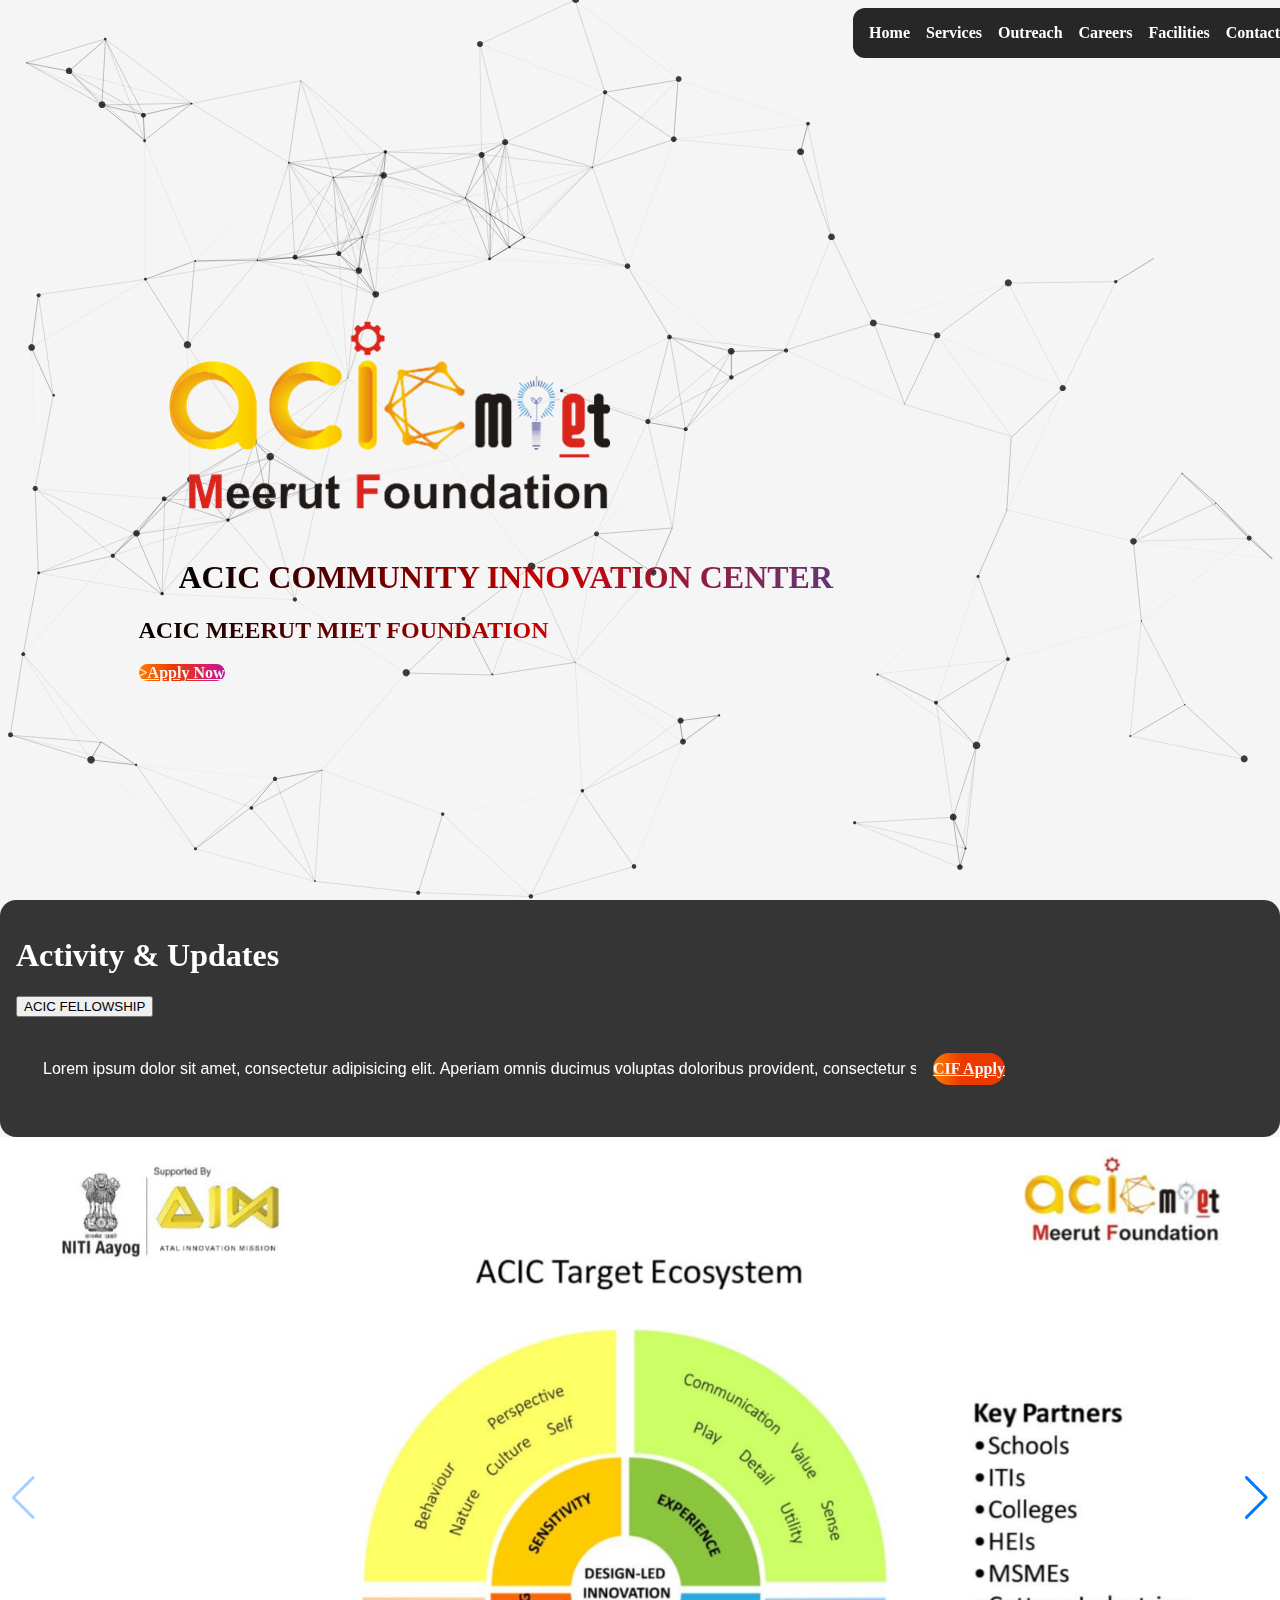
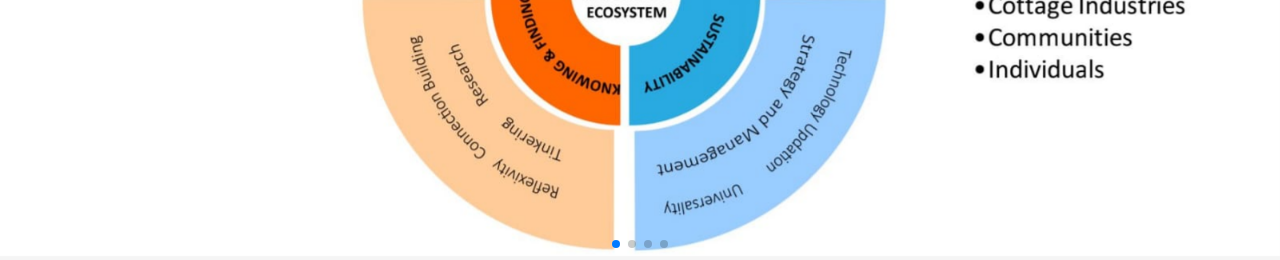
==== index.html @ ef9d314a "services wireframe" ====
<!DOCTYPE html>
<html lang="en">

<head>
    <meta charset="UTF-8" />
    <meta http-equiv="X-UA-Compatible" content="IE=edge" />
    <meta name="viewport" content="width=device-width, initial-scale=1.0" />
    <link href="https://cdn.jsdelivr.net/npm/bootstrap@5.1.3/dist/css/bootstrap.min.css" rel="stylesheet"
        integrity="sha384-1BmE4kWBq78iYhFldvKuhfTAU6auU8tT94WrHftjDbrCEXSU1oBoqyl2QvZ6jIW3" crossorigin="anonymous">

    <link href="https://unpkg.com/aos@2.3.1/dist/aos.css" rel="stylesheet" />
    <link rel="stylesheet" href="https://unpkg.com/swiper/swiper-bundle.min.css" />


    <link rel="stylesheet" href="./css/index.css" />
    <link rel="stylesheet" href="./css/main.css" />
    <link rel="stylesheet" href="./css/swiper.css">

    <script defer src="https://unpkg.com/aos@2.3.1/dist/aos.js"></script>
    <script>
        AOS.init({
            offset: 200,
            duration: 600,
            easing: "ease-in-sine",
            delay: 100,
        });
    </script>


    <script defer src="./scripts/particles.js"></script>
    <script defer src="./scripts/app.js"></script>
    <script defer src="./scripts/main.js"></script>
    <script defer src="./scripts/swiperConfig.js"></script>

    <title>Acic Meerut</title>
</head>

<body>
    <div id="particles-js"></div>
    <header class="primary-header flex">
        <div class="logo-wrapper">
            <!-- <img src="./assets/logo/acicMietPhone.png" id="img2" alt="logo" class="logo" /> -->
        </div>

        <button class="mobile-nav-toggle" aria-controls="primary-navigation" aria-expanded="false">
            <span class="sr-only">menu</span>
        </button>

        <nav>
            <ul id="primary-navigation" class="primary-navigation flex" data-visible="false">
                <li class="active">
                    <a href="./index.html"><span aria-hidden="true">Home</span></a>
                </li>
                <li class="active">
                    <a href="./pages/services/services.html"><span aria-hidden="true">Services</span></a>
                </li>
                <li class="active">
                    <a href="./pages/outreach/outreach.html"><span aria-hidden="true">Outreach</span></a>
                </li>
                <li class="active">
                    <a href="./pages/careers/careers.html"><span aria-hidden="true">Careers</span></a>
                </li>
                <li class="active">
                    <a href="./pages/facilities/facilities.html"><span aria-hidden="true">Facilities</span></a>
                </li>
                <li class="active">
                    <a href="./pages/contact/contact.html"><span aria-hidden="true">Contact</span></a>
                </li>
            </ul>
        </nav>
    </header>
    <section>
        <figure class="text-center">
            <img src="./assets/logo/acicMiet.png" class="img-fluid" id="img1" alt="not found" />
            <blockquote class="text" class="blockquote">
                <h1>ACIC COMMUNITY INNOVATION CENTER</h1>
            </blockquote>
            <figcaption class="text px-2">
                <h2>ACIC MEERUT MIET FOUNDATION</h2>
            </figcaption>
            <a href="https://forms.gle/Mym41KM1NjGUf4AL9" target="_blank" class="btn btn-primary btn-lg" tabindex="-1"
                role="button" aria-disabled="true" id="btnapply" data-bs-toggle="tooltip" data-bs-placement="bottom"
                title="Go to Idea Application Form">
                >Apply Now</a>
        </figure>
    </section>
    <div class="content-wrapper flex">
        <div class="content">
            <h1>Activity &amp; Updates</h1>
            <div class="Dropdown">

                <div class="fellowship">
                    <button class="btn btn-dark">ACIC FELLOWSHIP</button>
                    <ul>
                        <li><a href="#">About fllowship</a></li>
                        <li><a href="#">fellowship overview</a></li>
                        <li><a href="#">program structure</a></li>
                        <li><a href="#">Fellowship FAQs</a></li>
                        <li><a href="#">Resources</a></li>

                    </ul>
                </div>

            </div>
            <table>
                <tbody>
                    <tr class="flex">
                        <td class="Marquee-container">
                            <p class="Marquee">Lorem ipsum dolor sit amet, consectetur adipisicing elit. Aperiam omnis
                                ducimus voluptas
                                doloribus provident, consectetur sapiente sequi aspernatur</p>
                        </td>
                        <td><a href="https://docs.google.com/forms/d/e/1FAIpQLSdvvcF7kUAfMYfjhxm_5bk3Xf9_M42yCQuJgUJH8XNlTm-O1Q/"
                                class="btn btn-info btnupdate" role="button" target="_blank">CIF Apply</button>
                        </td>
                    </tr>

                </tbody>
            </table>
        </div>
    </div>

    <div class="swiper Carousel">
        <div class="swiper-wrapper">
            <div class="swiper-slide"><img src="./assets/carousel/slideimage1.jpeg" class="carousel-image" /> </div>
            <div class=" swiper-slide"><img src="./assets/carousel/slideimage2.jpeg" class="carousel-image" /> </div>
            <div class=" swiper-slide"><img src="./assets/carousel/slideimage3.jpeg" class="carousel-image" /> </div>
            <div class=" swiper-slide"><img src="./assets/carousel/slideimage4.jpeg" class="carousel-image" /> </div>

        </div>
        <div class=" swiper-button-next"></div>
        <div class="swiper-button-prev"></div>
        <div class="swiper-pagination"></div>
    </div>



    <script src="https://cdn.jsdelivr.net/npm/@popperjs/core@2.10.2/dist/umd/popper.min.js"
        integrity="sha384-7+zCNj/IqJ95wo16oMtfsKbZ9ccEh31eOz1HGyDuCQ6wgnyJNSYdrPa03rtR1zdB"
        crossorigin="anonymous"></script>
    <script src="https://cdn.jsdelivr.net/npm/bootstrap@5.1.3/dist/js/bootstrap.min.js"
        integrity="sha384-QJHtvGhmr9XOIpI6YVutG+2QOK9T+ZnN4kzFN1RtK3zEFEIsxhlmWl5/YESvpZ13"
        crossorigin="anonymous"></script>

    <script src="https://unpkg.com/swiper/swiper-bundle.min.js">
    </script>

</body>

</html>
---- css/index.css ----
/* #cf{
    background-color:none;
    min-height: 20vh;
    

   


} */
.text-center {
  padding-top: 5rem;
}
#img1 {
  max-width: 50%;
}
.text {
  background: linear-gradient(to right, #000000 0%, #c80000 40%, #0068e2 100%);
  -webkit-background-clip: text;
  -webkit-text-fill-color: transparent;
  animation: fadein ease 3s;
  animation-iteration-count: 1;
  animation-fill-mode: forwards;
}
#btnapply{
    border-radius: 2rem !important;
  background: linear-gradient(to right, #ff7d04 0%, #ec3900 40%, #c6119e 100%);
  font-weight: bolder;
  color: whitesmoke;

}

@media only screen and (max-width: 900px) {
  .logo {
    display: none;
  }
 
}

@media only screen and (max-width: 42em) {
    .text h1 ,h2{
        font-size: 1.5rem;
    }
    #img1{
        max-width: 95%;
    }
   
  }
---- css/main.css ----
/* body */
html {
    position: relative;
    height: 100%;
}
body {
    position: relative;
    height: 100%;
    padding: 0;
    margin: 0 !important;
    background-color: whitesmoke !important;
    /* overflow-x: hidden; */
}
/* ----------- */



/* utility class */
.flex {
    display: flex;
    flex-direction: row;
    align-items: center;
    justify-content: flex-start;
    gap: var(--gap, 1rem)
}
.sr-only {
    position: absolute;
    width: 1px;
    height: 1px;
    padding: 0;
    margin: -1px;
    overflow: hidden;
    clip: rect(0, 0, 0, 0);
    border: 0;
}
/* --------------- */




/* primary header */
.primary-header{
    position: fixed;
    width: 100%;
    align-items: center;
    justify-content: space-between;
    padding: 0.5rem 1rem 0 1rem;
    
    z-index: 9999;
}

.primary-navigation {
    list-style: none;
    padding: 1rem;
    margin: 0;
    border-radius: 0.75rem;
    background-color: #202020;
    backdrop-filter: blur(1rem);
}

.primary-navigation a {
    color: white;
    font-weight: 900;
}

.mobile-nav-toggle{
    display: none;
}
/* -------- */





/* logo */
.logo {
    width: 10rem;
    
}
/* ----- */




/* nav Link */
.primary-navigation a:hover {
    color: #E0FFFF;
}
.primary-navigation a:active {
    color: rgb(255, 236, 202);
}
/* --------- */




/* particle js */
#particles-js {
    height: 100vh;
    width: 100vw;
    position: absolute;
    top: 0;
    z-index: -9999;
}
/* ------------- */


/* content */
.content{
    background-color: #353535;
    color: white;
    font-weight: 500;
    width: 100%;
    padding: 1rem;
    margin: 0rem;
    border-radius: 1rem;
}
/* ------------ */


/* marquee */
.Marquee-container {
    display: flex;
    align-items: center;
    overflow: hidden;
    width: 70vw;
}

.Marquee {
    font-family: sans-serif;
    padding: 24px;
    color: #fff;
    white-space: nowrap;
    animation: marquee 30s infinite linear;
    
}

.btnupdate {
    border-radius: 2rem !important;
    border: 0;
    background: linear-gradient(to right, #ff7d04 0%, #ec3900 40%);
    font-weight: bolder;
    color: whitesmoke !important;
    font-weight: 600 !important;
    height: 2rem;
    display: flex;
    justify-content: center;
    align-items: center;
}
.table{
    border: 0 !important;
}
/* media query */

/* section */
section{
    display: flex;
    flex-direction: row;
    align-items: center;
    justify-content: center;
    height: 100vh;
}
/* ------- */

/* dropDown */

.fellowship
 {
    position: relative;
}

.fellowship ul
 {
    padding: 0;
    margin-top: 10px;
    position: absolute;
    display: flex;
    justify-content: space-around;
    flex-direction: column;
    align-items: center;
    width: 200px;
    height: 200px;
    background: white;
    left: 0px;
    list-style: none;
    border-radius: 5px;
    opacity: 0;
    pointer-events: none;
    transform: translateY(-10px);
    transition: all 0.4s ease;
    z-index: 999;
}

.fellowship li {
    width: 100%;
    height: 100%;
    display: flex;
    justify-content: center;
    align-items: center;
}

.fellowship li:hover {
    background-color: rgb(197, 173, 181);
}

.fellowship a {
    color: black;
    text-decoration: none;
}

.dropdown button {
    background: none;
    text-decoration: none;
    border: none;
    color: white;
    font-size: 18px;
    cursor: pointer;
}

.fellowship button:focus+ul {
    opacity: 1;
    pointer-events: all;
    transform: translateY(0px);
}
/* ------ */


@media(max-width: 42em) {
    

    .primary-navigation {
        position: fixed;
        inset: 0 0 0 30%;
        background: hsl(0 0% 0% / 0.75);
        flex-direction: column;
        z-index: 1000;
        /* padding: 10rem 2em; */
        padding: min(30vh, 10rem) 2em;
        transform: translateX(100%);
        transition: transform 350ms ease-out;
    }
    .primary-navigation[data-visible="true"]{
        transform: translateX(0%);
    }
    .mobile-nav-toggle {
        display: block;
        z-index: 9999;
        position: absolute;
        background-color: transparent;
        background-image: url("../assets/icon-hamburger.svg");
        background-repeat: no-repeat;
        width: 2rem;
        border: 0;
        aspect-ratio: 1;
        top: 2rem;
        right: 2rem;
    }

    .mobile-nav-toggle[aria-expanded="true"]{
        background-color: transparent;
        background-image: url("../assets/icon-close.svg");
    }
}

@supports(backdrop-filter: blur(1rem)){
    .primary-navigation{
        background: rgba(10, 10, 10, 0.88);        
        backdrop-filter: blur(1rem);
    }


    .primary-navigation a {
        text-decoration: none;
    }
}

@keyframes marquee {
    0% {
        transform: translateX(0)
    }

    100% {
        transform: translateX(-50%)
    }
}
/* ------------- */
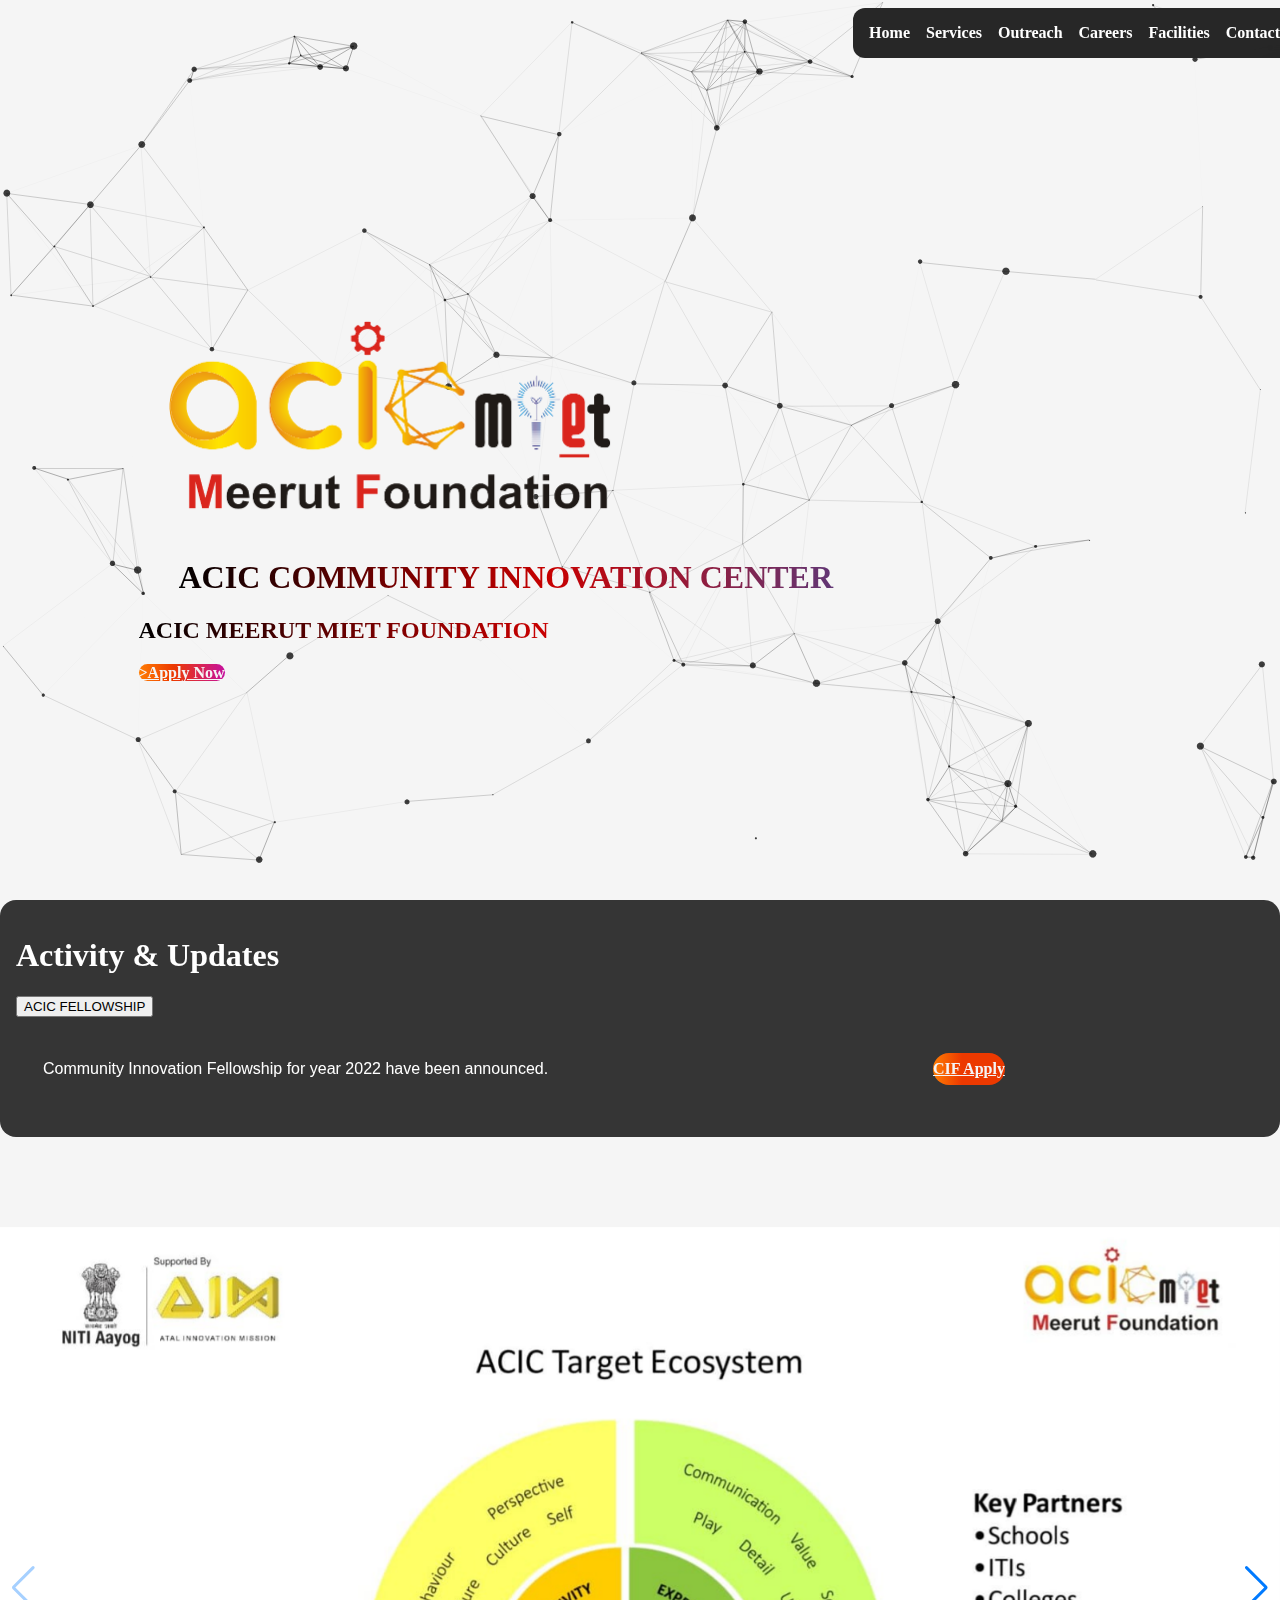
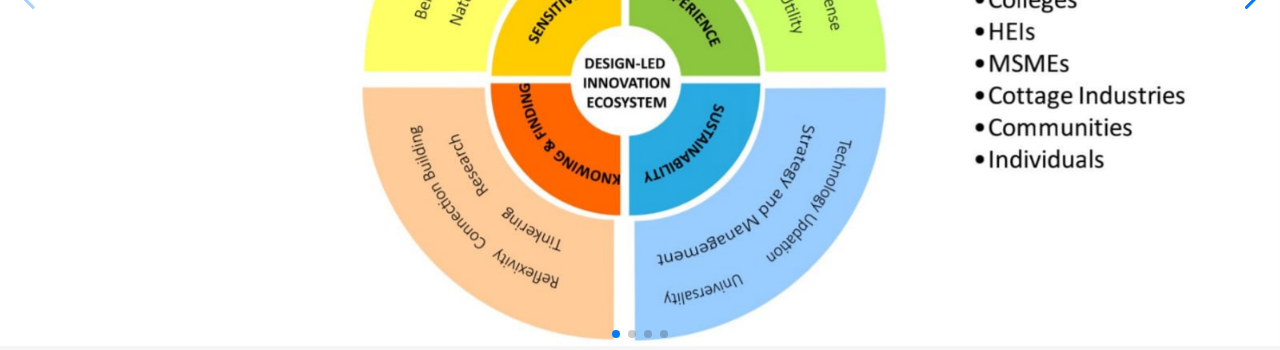
==== commit 54a45f79: "Merge branch 'main' of github.com:k-nautresurrect/acic_meerut" ====
--- a/index.html
+++ b/index.html
@@ -92,8 +92,10 @@
                 <div class="fellowship">
                     <button class="btn btn-dark">ACIC FELLOWSHIP</button>
                     <ul>
-                        <li><a href="#">About fllowship</a></li>
-                        <li><a href="#">fellowship overview</a></li>
+                  
+                        <!-- <li><a href=" https://drive.google.com/file/d/1Ocg5zVQqhjJVh8HPY-a4Dvbc-2cBjFIO/view?usp=drivesdk" target="_blank">About fllowship</a></li> -->
+                        <li onclick="feloclick()"><a href="#">about fellowship</a></li>
+                        <li><a href="https://drive.google.com/file/d/1-p5HeUGYqeVVlJnMD7lTJ_yfiWornPRw/view?usp=sharing"  target="_blank">fellowship overview</a></li>
                         <li><a href="#">program structure</a></li>
                         <li><a href="#">Fellowship FAQs</a></li>
                         <li><a href="#">Resources</a></li>
@@ -106,9 +108,7 @@
                 <tbody>
                     <tr class="flex">
                         <td class="Marquee-container">
-                            <p class="Marquee">Lorem ipsum dolor sit amet, consectetur adipisicing elit. Aperiam omnis
-                                ducimus voluptas
-                                doloribus provident, consectetur sapiente sequi aspernatur</p>
+                            <p class="Marquee">Community Innovation Fellowship for year 2022 have been announced.</p>
                         </td>
                         <td><a href="https://docs.google.com/forms/d/e/1FAIpQLSdvvcF7kUAfMYfjhxm_5bk3Xf9_M42yCQuJgUJH8XNlTm-O1Q/"
                                 class="btn btn-info btnupdate" role="button" target="_blank">CIF Apply</button>
@@ -119,6 +119,11 @@
             </table>
         </div>
     </div>
+    <br>
+    <br>
+    <br>
+    <br>
+    <br>
 
     <div class="swiper Carousel">
         <div class="swiper-wrapper">
@@ -144,6 +149,7 @@
 
     <script src="https://unpkg.com/swiper/swiper-bundle.min.js">
     </script>
+    <script src="./scripts/index.js"></script>
 
 </body>
 
--- a/css/main.css
+++ b/css/main.css
@@ -9,6 +9,7 @@
     padding: 0;
     margin: 0 !important;
     background-color: whitesmoke !important;
+    
     /* overflow-x: hidden; */
 }
 /* ----------- */
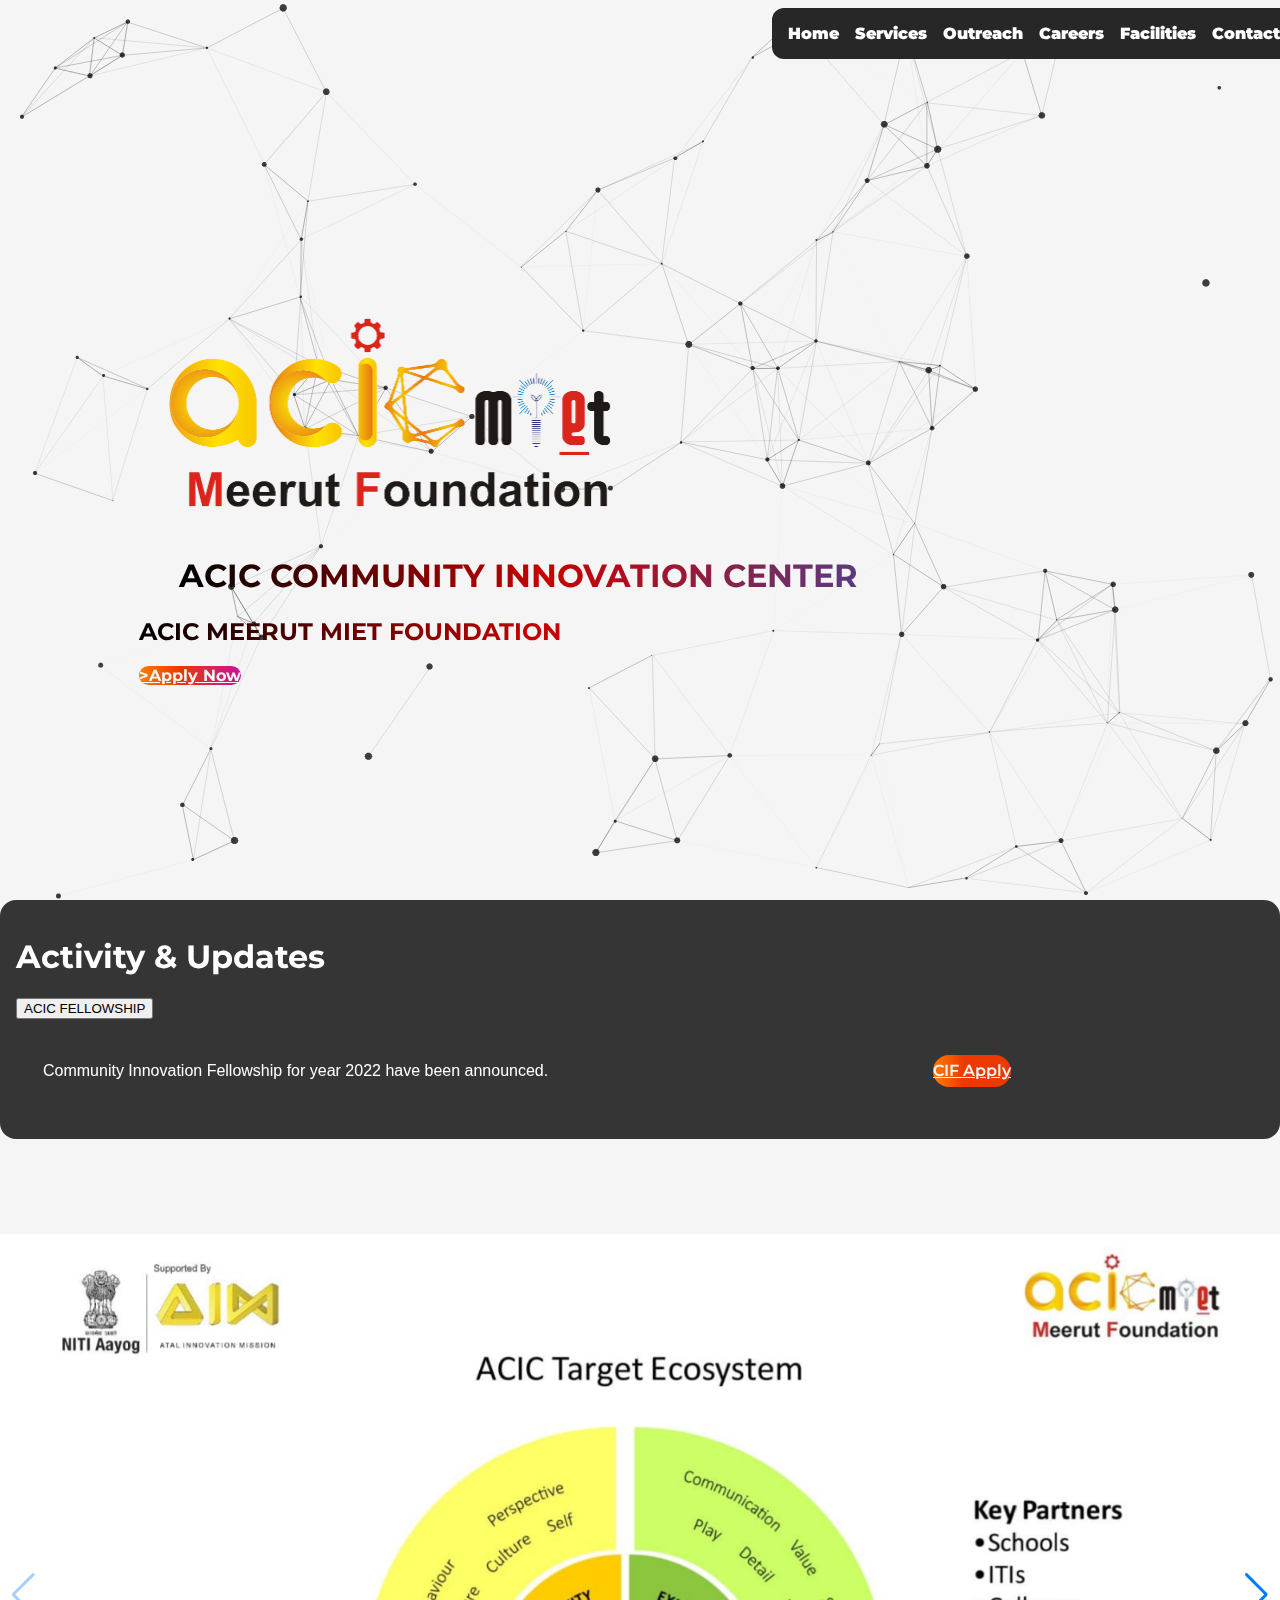
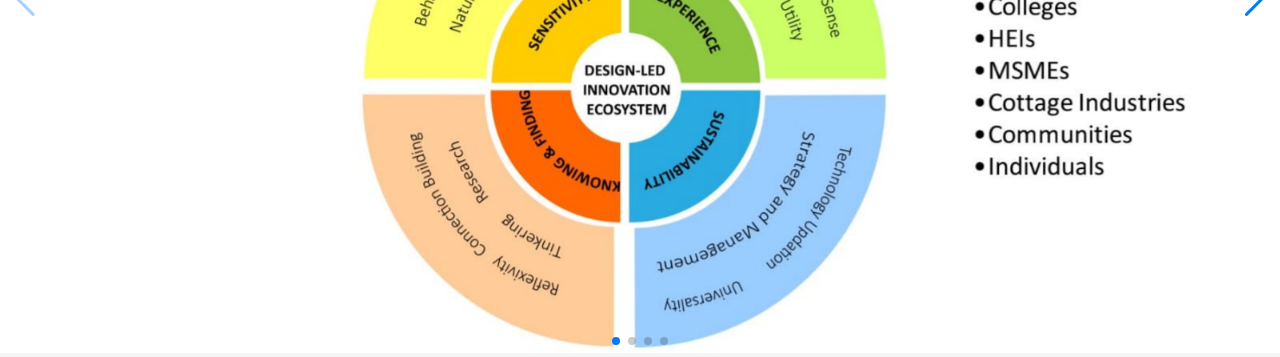
==== commit ee4e5630: "added facilities" ====
--- a/index.html
+++ b/index.html
@@ -11,6 +11,9 @@
     <link href="https://unpkg.com/aos@2.3.1/dist/aos.css" rel="stylesheet" />
     <link rel="stylesheet" href="https://unpkg.com/swiper/swiper-bundle.min.css" />
 
+    <link rel="preconnect" href="https://fonts.googleapis.com">
+    <link rel="preconnect" href="https://fonts.gstatic.com" crossorigin>
+    <link href="https://fonts.googleapis.com/css2?family=Montserrat&display=swap" rel="stylesheet">
 
     <link rel="stylesheet" href="./css/index.css" />
     <link rel="stylesheet" href="./css/main.css" />
@@ -92,10 +95,11 @@
                 <div class="fellowship">
                     <button class="btn btn-dark">ACIC FELLOWSHIP</button>
                     <ul>
-                  
+
                         <!-- <li><a href=" https://drive.google.com/file/d/1Ocg5zVQqhjJVh8HPY-a4Dvbc-2cBjFIO/view?usp=drivesdk" target="_blank">About fllowship</a></li> -->
                         <li onclick="feloclick()"><a href="#">about fellowship</a></li>
-                        <li><a href="https://drive.google.com/file/d/1-p5HeUGYqeVVlJnMD7lTJ_yfiWornPRw/view?usp=sharing"  target="_blank">fellowship overview</a></li>
+                        <li><a href="https://drive.google.com/file/d/1-p5HeUGYqeVVlJnMD7lTJ_yfiWornPRw/view?usp=sharing"
+                                target="_blank">fellowship overview</a></li>
                         <li><a href="#">program structure</a></li>
                         <li><a href="#">Fellowship FAQs</a></li>
                         <li><a href="#">Resources</a></li>
@@ -111,7 +115,7 @@
                             <p class="Marquee">Community Innovation Fellowship for year 2022 have been announced.</p>
                         </td>
                         <td><a href="https://docs.google.com/forms/d/e/1FAIpQLSdvvcF7kUAfMYfjhxm_5bk3Xf9_M42yCQuJgUJH8XNlTm-O1Q/"
-                                class="btn btn-info btnupdate" role="button" target="_blank">CIF Apply</button>
+                                class="btn btn-info btnupdate" role="button" target="_blank">CIF Apply</a>
                         </td>
                     </tr>
 
--- a/css/main.css
+++ b/css/main.css
@@ -9,7 +9,8 @@
     padding: 0;
     margin: 0 !important;
     background-color: whitesmoke !important;
-    
+    font-family: 'Montserrat',
+    sans-serif;
     /* overflow-x: hidden; */
 }
 /* ----------- */
@@ -132,7 +133,7 @@
     padding: 24px;
     color: #fff;
     white-space: nowrap;
-    animation: marquee 30s infinite linear;
+    animation: marquee 25s infinite linear;
     
 }
 
@@ -144,7 +145,7 @@
     color: whitesmoke !important;
     font-weight: 600 !important;
     height: 2rem;
-    display: flex;
+    display: flex !important;
     justify-content: center;
     align-items: center;
 }
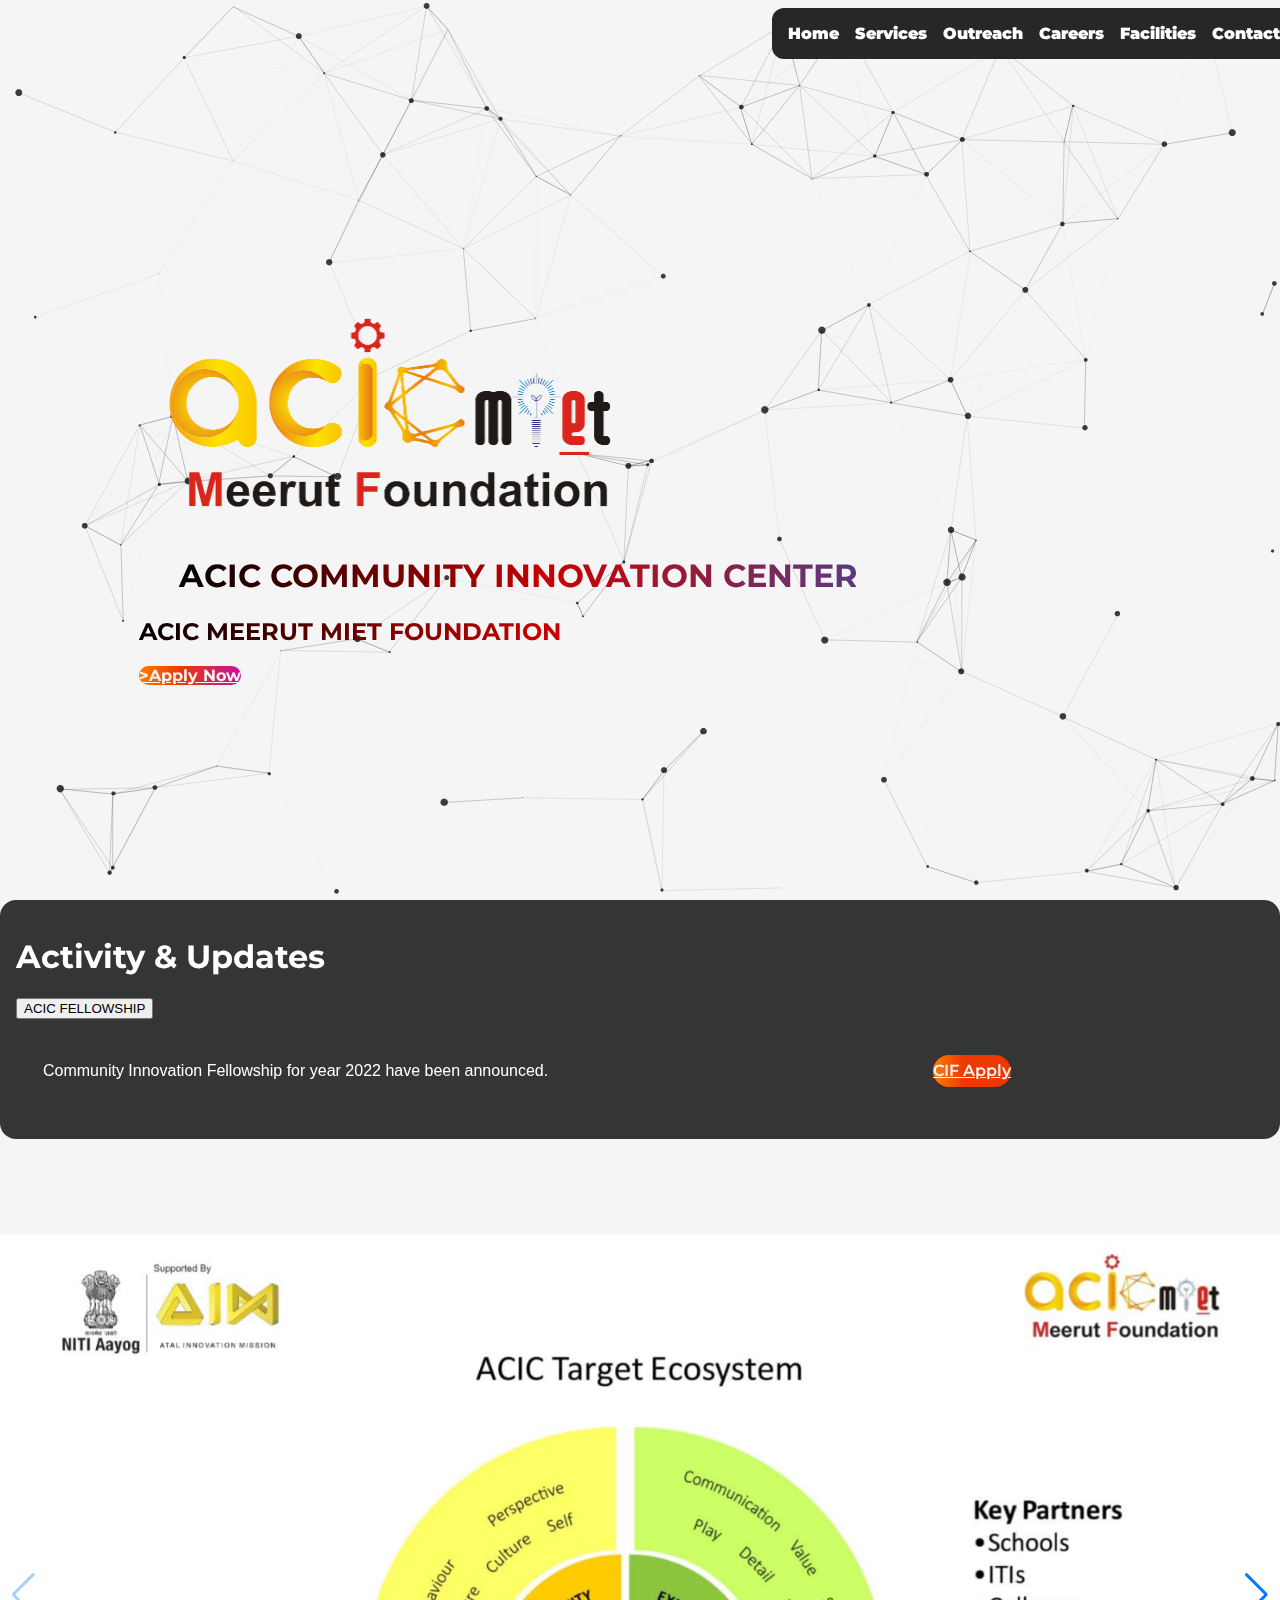
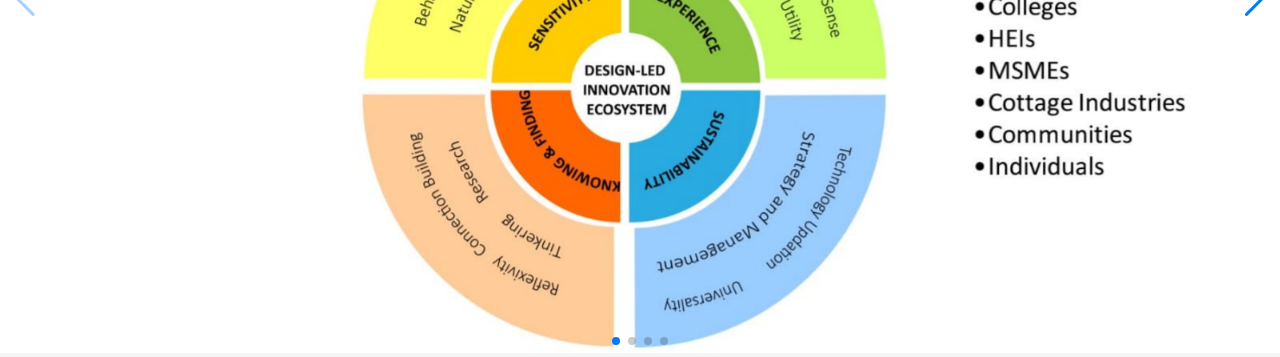
==== commit 4b95588f: "other updations" ====
--- a/index.html
+++ b/index.html
@@ -97,10 +97,10 @@
                     <ul>
 
                         <!-- <li><a href=" https://drive.google.com/file/d/1Ocg5zVQqhjJVh8HPY-a4Dvbc-2cBjFIO/view?usp=drivesdk" target="_blank">About fllowship</a></li> -->
-                        <li onclick="feloclick()"><a href="#">about fellowship</a></li>
+                        <li onclick="feloclick()"><a href="#">About Fellowship</a></li>
                         <li><a href="https://drive.google.com/file/d/1-p5HeUGYqeVVlJnMD7lTJ_yfiWornPRw/view?usp=sharing"
-                                target="_blank">fellowship overview</a></li>
-                        <li><a href="#">program structure</a></li>
+                                target="_blank">Fellowship Overview</a></li>
+                        <li><a href="#">Program Structure</a></li>
                         <li><a href="#">Fellowship FAQs</a></li>
                         <li><a href="#">Resources</a></li>
 
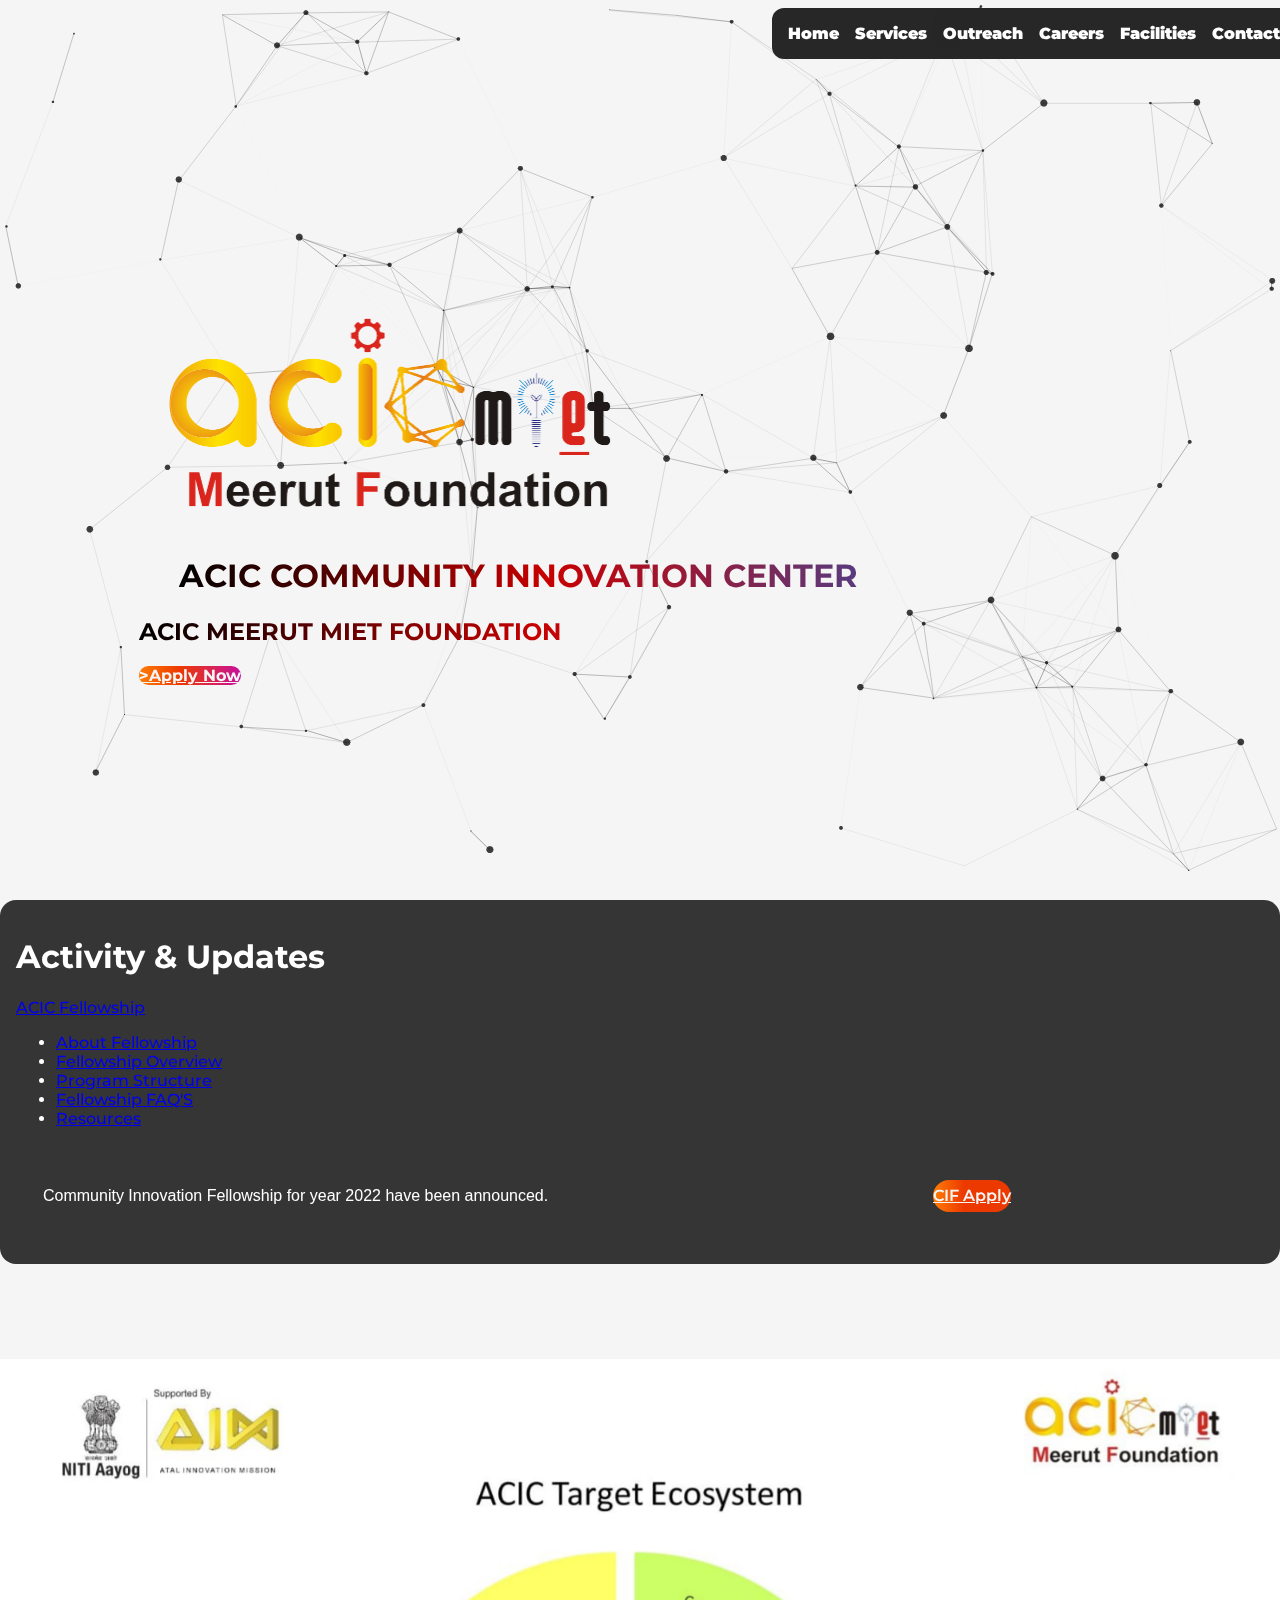
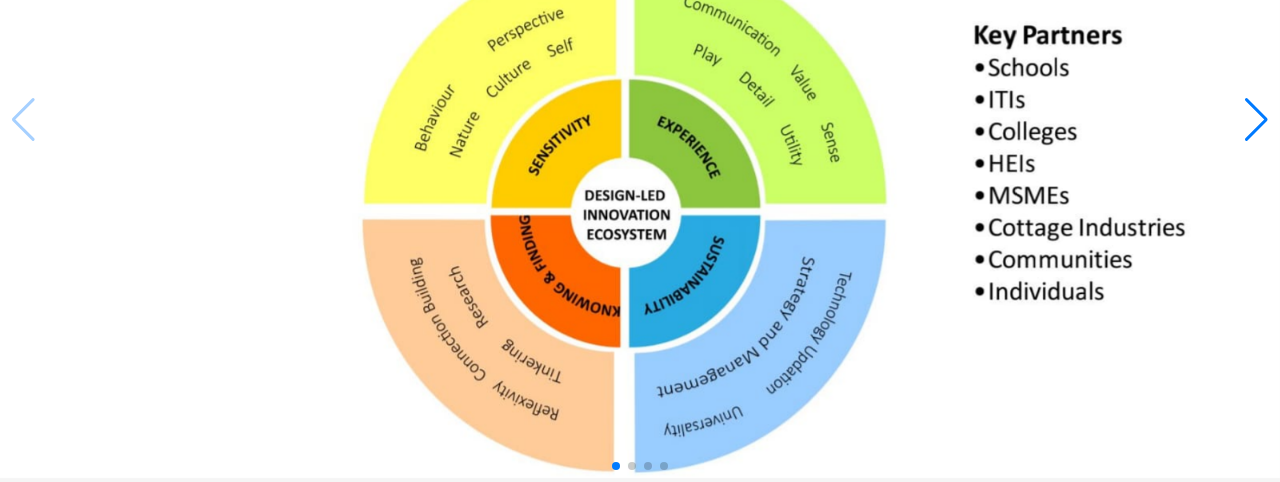
==== commit f16a1772: "updated drop down menu" ====
--- a/index.html
+++ b/index.html
@@ -1,34 +1,42 @@
 <!DOCTYPE html>
 <html lang="en">
-
-<head>
+  <head>
     <meta charset="UTF-8" />
     <meta http-equiv="X-UA-Compatible" content="IE=edge" />
     <meta name="viewport" content="width=device-width, initial-scale=1.0" />
-    <link href="https://cdn.jsdelivr.net/npm/bootstrap@5.1.3/dist/css/bootstrap.min.css" rel="stylesheet"
-        integrity="sha384-1BmE4kWBq78iYhFldvKuhfTAU6auU8tT94WrHftjDbrCEXSU1oBoqyl2QvZ6jIW3" crossorigin="anonymous">
+    <link
+      href="https://cdn.jsdelivr.net/npm/bootstrap@5.1.3/dist/css/bootstrap.min.css"
+      rel="stylesheet"
+      integrity="sha384-1BmE4kWBq78iYhFldvKuhfTAU6auU8tT94WrHftjDbrCEXSU1oBoqyl2QvZ6jIW3"
+      crossorigin="anonymous"
+    />
 
     <link href="https://unpkg.com/aos@2.3.1/dist/aos.css" rel="stylesheet" />
-    <link rel="stylesheet" href="https://unpkg.com/swiper/swiper-bundle.min.css" />
-
-    <link rel="preconnect" href="https://fonts.googleapis.com">
-    <link rel="preconnect" href="https://fonts.gstatic.com" crossorigin>
-    <link href="https://fonts.googleapis.com/css2?family=Montserrat&display=swap" rel="stylesheet">
+    <link
+      rel="stylesheet"
+      href="https://unpkg.com/swiper/swiper-bundle.min.css"
+    />
+
+    <link rel="preconnect" href="https://fonts.googleapis.com" />
+    <link rel="preconnect" href="https://fonts.gstatic.com" crossorigin />
+    <link
+      href="https://fonts.googleapis.com/css2?family=Montserrat&display=swap"
+      rel="stylesheet"
+    />
 
     <link rel="stylesheet" href="./css/index.css" />
     <link rel="stylesheet" href="./css/main.css" />
-    <link rel="stylesheet" href="./css/swiper.css">
+    <link rel="stylesheet" href="./css/swiper.css" />
 
     <script defer src="https://unpkg.com/aos@2.3.1/dist/aos.js"></script>
     <script>
-        AOS.init({
-            offset: 200,
-            duration: 600,
-            easing: "ease-in-sine",
-            delay: 100,
-        });
+      AOS.init({
+        offset: 200,
+        duration: 600,
+        easing: "ease-in-sine",
+        delay: 100,
+      });
     </script>
-
 
     <script defer src="./scripts/particles.js"></script>
     <script defer src="./scripts/app.js"></script>
@@ -36,125 +44,252 @@
     <script defer src="./scripts/swiperConfig.js"></script>
 
     <title>Acic Meerut</title>
-</head>
-
-<body>
+  </head>
+
+  <body>
     <div id="particles-js"></div>
     <header class="primary-header flex">
-        <div class="logo-wrapper">
-            <!-- <img src="./assets/logo/acicMietPhone.png" id="img2" alt="logo" class="logo" /> -->
-        </div>
-
-        <button class="mobile-nav-toggle" aria-controls="primary-navigation" aria-expanded="false">
-            <span class="sr-only">menu</span>
-        </button>
-
-        <nav>
-            <ul id="primary-navigation" class="primary-navigation flex" data-visible="false">
-                <li class="active">
-                    <a href="./index.html"><span aria-hidden="true">Home</span></a>
-                </li>
-                <li class="active">
-                    <a href="./pages/services/services.html"><span aria-hidden="true">Services</span></a>
-                </li>
-                <li class="active">
-                    <a href="./pages/outreach/outreach.html"><span aria-hidden="true">Outreach</span></a>
-                </li>
-                <li class="active">
-                    <a href="./pages/careers/careers.html"><span aria-hidden="true">Careers</span></a>
-                </li>
-                <li class="active">
-                    <a href="./pages/facilities/facilities.html"><span aria-hidden="true">Facilities</span></a>
-                </li>
-                <li class="active">
-                    <a href="./pages/contact/contact.html"><span aria-hidden="true">Contact</span></a>
-                </li>
-            </ul>
-        </nav>
+      <div class="logo-wrapper">
+        <!-- <img src="./assets/logo/acicMietPhone.png" id="img2" alt="logo" class="logo" /> -->
+      </div>
+
+      <button
+        class="mobile-nav-toggle"
+        aria-controls="primary-navigation"
+        aria-expanded="false"
+      >
+        <span class="sr-only">menu</span>
+      </button>
+
+      <nav>
+        <ul
+          id="primary-navigation"
+          class="primary-navigation flex"
+          data-visible="false"
+        >
+          <li class="active">
+            <a href="./index.html"><span aria-hidden="true">Home</span></a>
+          </li>
+          <li class="active">
+            <a href="./pages/services/services.html"
+              ><span aria-hidden="true">Services</span></a
+            >
+          </li>
+          <li class="active">
+            <a href="./pages/outreach/outreach.html"
+              ><span aria-hidden="true">Outreach</span></a
+            >
+          </li>
+          <li class="active">
+            <a href="./pages/careers/careers.html"
+              ><span aria-hidden="true">Careers</span></a
+            >
+          </li>
+          <li class="active">
+            <a href="./pages/facilities/facilities.html"
+              ><span aria-hidden="true">Facilities</span></a
+            >
+          </li>
+          <li class="active">
+            <a href="./pages/contact/contact.html"
+              ><span aria-hidden="true">Contact</span></a
+            >
+          </li>
+        </ul>
+      </nav>
     </header>
     <section>
-        <figure class="text-center">
-            <img src="./assets/logo/acicMiet.png" class="img-fluid" id="img1" alt="not found" />
-            <blockquote class="text" class="blockquote">
-                <h1>ACIC COMMUNITY INNOVATION CENTER</h1>
-            </blockquote>
-            <figcaption class="text px-2">
-                <h2>ACIC MEERUT MIET FOUNDATION</h2>
-            </figcaption>
-            <a href="https://forms.gle/Mym41KM1NjGUf4AL9" target="_blank" class="btn btn-primary btn-lg" tabindex="-1"
-                role="button" aria-disabled="true" id="btnapply" data-bs-toggle="tooltip" data-bs-placement="bottom"
-                title="Go to Idea Application Form">
-                >Apply Now</a>
-        </figure>
+      <figure class="text-center">
+        <img
+          src="./assets/logo/acicMiet.png"
+          class="img-fluid"
+          id="img1"
+          alt="not found"
+        />
+        <blockquote class="text" class="blockquote">
+          <h1>ACIC COMMUNITY INNOVATION CENTER</h1>
+        </blockquote>
+        <figcaption class="text px-2">
+          <h2>ACIC MEERUT MIET FOUNDATION</h2>
+        </figcaption>
+        <a
+          href="https://forms.gle/Mym41KM1NjGUf4AL9"
+          target="_blank"
+          class="btn btn-primary btn-lg"
+          tabindex="-1"
+          role="button"
+          aria-disabled="true"
+          id="btnapply"
+          data-bs-toggle="tooltip"
+          data-bs-placement="bottom"
+          title="Go to Idea Application Form"
+        >
+          >Apply Now</a
+        >
+      </figure>
     </section>
     <div class="content-wrapper flex">
-        <div class="content">
-            <h1>Activity &amp; Updates</h1>
-            <div class="Dropdown">
-
-                <div class="fellowship">
-                    <button class="btn btn-dark">ACIC FELLOWSHIP</button>
-                    <ul>
-
-                        <!-- <li><a href=" https://drive.google.com/file/d/1Ocg5zVQqhjJVh8HPY-a4Dvbc-2cBjFIO/view?usp=drivesdk" target="_blank">About fllowship</a></li> -->
-                        <li onclick="feloclick()"><a href="#">About Fellowship</a></li>
-                        <li><a href="https://drive.google.com/file/d/1-p5HeUGYqeVVlJnMD7lTJ_yfiWornPRw/view?usp=sharing"
-                                target="_blank">Fellowship Overview</a></li>
-                        <li><a href="#">Program Structure</a></li>
-                        <li><a href="#">Fellowship FAQs</a></li>
-                        <li><a href="#">Resources</a></li>
-
-                    </ul>
-                </div>
-
-            </div>
-            <table>
-                <tbody>
-                    <tr class="flex">
-                        <td class="Marquee-container">
-                            <p class="Marquee">Community Innovation Fellowship for year 2022 have been announced.</p>
-                        </td>
-                        <td><a href="https://docs.google.com/forms/d/e/1FAIpQLSdvvcF7kUAfMYfjhxm_5bk3Xf9_M42yCQuJgUJH8XNlTm-O1Q/"
-                                class="btn btn-info btnupdate" role="button" target="_blank">CIF Apply</a>
-                        </td>
-                    </tr>
-
-                </tbody>
-            </table>
-        </div>
+      <div class="content">
+        <h1>Activity &amp; Updates</h1>
+        <!-- <div class="Dropdown">
+          <div class="fellowship">
+            <button class="btn btn-dark">ACIC FELLOWSHIP</button>
+            <ul>
+                <li>
+                    <a
+                      href="https://drive.google.com/file/d/1-p5HeUGYqeVVlJnMD7lTJ_yfiWornPRw/view?usp=sharing"
+                      target="_blank"
+                      >About Fellowship</a
+                    >
+                  </li>
+              
+
+
+              
+
+              <li >
+                <a
+                  href="https://drive.google.com/file/d/1-p5HeUGYqeVVlJnMD7lTJ_yfiWornPRw/view?usp=sharing"
+                  target="_blank"
+                  >Fellowship Overview</a
+                >
+              </li>
+              <li><a href="#">Program tructure</a></li>
+              <li><a href="#">Fellowship FAQs</a></li>
+              <li><a href="#">Resources</a></li>
+            </ul>
+          </div>
+        </div> -->
+
+        <div class="Dropdown">
+          <a
+            class="btn btn-secondary dropdown-toggle"
+            class="fellowship"
+            href="#"
+            role="button"
+            id="dropdownMenuLink"
+            data-bs-toggle="dropdown"
+            aria-expanded="false"
+          >
+            ACIC Fellowship
+          </a>
+
+          <ul class="dropdown-menu" aria-labelledby="dropdownMenuLink">
+            <li>
+              <a
+                class="dropdown-item"
+                href="https://drive.google.com/file/d/1Ocg5zVQqhjJVh8HPY-a4Dvbc-2cBjFIO/view"
+                target="_blank"
+                >About Fellowship</a
+              >
+            </li>
+            <li>
+              <a
+                class="dropdown-item"
+                href="https://drive.google.com/file/d/1-p5HeUGYqeVVlJnMD7lTJ_yfiWornPRw/view"
+                target="_blank"
+                >Fellowship Overview</a
+              >
+            </li>
+            <li>
+              <a
+                class="dropdown-item"
+                href="https://aim.gov.in/acic-fellowship-program-structure.php"
+                target="_blank"
+                >Program Structure</a
+              >
+            </li>
+            <li>
+              <a
+                class="dropdown-item"
+                href="https://aim.gov.in/acic-faq.php"
+                target="_blank"
+                >Fellowship FAQ'S</a
+              >
+            </li>
+            <li>
+              <a
+                class="dropdown-item"
+                href="https://drive.google.com/drive/folders/1LzCJz0XSAlZOC2f03lYyi5o0oT4emnpD"
+                target="_blank"
+                >Resources
+              </a>
+            </li>
+          </ul>
+        </div>
+        <table>
+          <tbody>
+            <tr class="flex">
+              <td class="Marquee-container">
+                <p class="Marquee">
+                  Community Innovation Fellowship for year 2022 have been
+                  announced.
+                </p>
+              </td>
+              <td>
+                <a
+                  href="https://docs.google.com/forms/d/e/1FAIpQLSdvvcF7kUAfMYfjhxm_5bk3Xf9_M42yCQuJgUJH8XNlTm-O1Q/"
+                  class="btn btn-info btnupdate"
+                  role="button"
+                  target="_blank"
+                  >CIF Apply</a
+                >
+              </td>
+            </tr>
+          </tbody>
+        </table>
+      </div>
     </div>
-    <br>
-    <br>
-    <br>
-    <br>
-    <br>
+    <br />
+    <br />
+    <br />
+    <br />
+    <br />
 
     <div class="swiper Carousel">
-        <div class="swiper-wrapper">
-            <div class="swiper-slide"><img src="./assets/carousel/slideimage1.jpeg" class="carousel-image" /> </div>
-            <div class=" swiper-slide"><img src="./assets/carousel/slideimage2.jpeg" class="carousel-image" /> </div>
-            <div class=" swiper-slide"><img src="./assets/carousel/slideimage3.jpeg" class="carousel-image" /> </div>
-            <div class=" swiper-slide"><img src="./assets/carousel/slideimage4.jpeg" class="carousel-image" /> </div>
-
-        </div>
-        <div class=" swiper-button-next"></div>
-        <div class="swiper-button-prev"></div>
-        <div class="swiper-pagination"></div>
+      <div class="swiper-wrapper">
+        <div class="swiper-slide">
+          <img
+            src="./assets/carousel/slideimage1.jpeg"
+            class="carousel-image"
+          />
+        </div>
+        <div class="swiper-slide">
+          <img
+            src="./assets/carousel/slideimage2.jpeg"
+            class="carousel-image"
+          />
+        </div>
+        <div class="swiper-slide">
+          <img
+            src="./assets/carousel/slideimage3.jpeg"
+            class="carousel-image"
+          />
+        </div>
+        <div class="swiper-slide">
+          <img
+            src="./assets/carousel/slideimage4.jpeg"
+            class="carousel-image"
+          />
+        </div>
+      </div>
+      <div class="swiper-button-next"></div>
+      <div class="swiper-button-prev"></div>
+      <div class="swiper-pagination"></div>
     </div>
 
-
-
-    <script src="https://cdn.jsdelivr.net/npm/@popperjs/core@2.10.2/dist/umd/popper.min.js"
-        integrity="sha384-7+zCNj/IqJ95wo16oMtfsKbZ9ccEh31eOz1HGyDuCQ6wgnyJNSYdrPa03rtR1zdB"
-        crossorigin="anonymous"></script>
-    <script src="https://cdn.jsdelivr.net/npm/bootstrap@5.1.3/dist/js/bootstrap.min.js"
-        integrity="sha384-QJHtvGhmr9XOIpI6YVutG+2QOK9T+ZnN4kzFN1RtK3zEFEIsxhlmWl5/YESvpZ13"
-        crossorigin="anonymous"></script>
-
-    <script src="https://unpkg.com/swiper/swiper-bundle.min.js">
-    </script>
+    <script
+      src="https://cdn.jsdelivr.net/npm/@popperjs/core@2.10.2/dist/umd/popper.min.js"
+      integrity="sha384-7+zCNj/IqJ95wo16oMtfsKbZ9ccEh31eOz1HGyDuCQ6wgnyJNSYdrPa03rtR1zdB"
+      crossorigin="anonymous"
+    ></script>
+    <script
+      src="https://cdn.jsdelivr.net/npm/bootstrap@5.1.3/dist/js/bootstrap.min.js"
+      integrity="sha384-QJHtvGhmr9XOIpI6YVutG+2QOK9T+ZnN4kzFN1RtK3zEFEIsxhlmWl5/YESvpZ13"
+      crossorigin="anonymous"
+    ></script>
+
+    <script src="https://unpkg.com/swiper/swiper-bundle.min.js"></script>
     <script src="./scripts/index.js"></script>
-
-</body>
-
-</html>+  </body>
+</html>
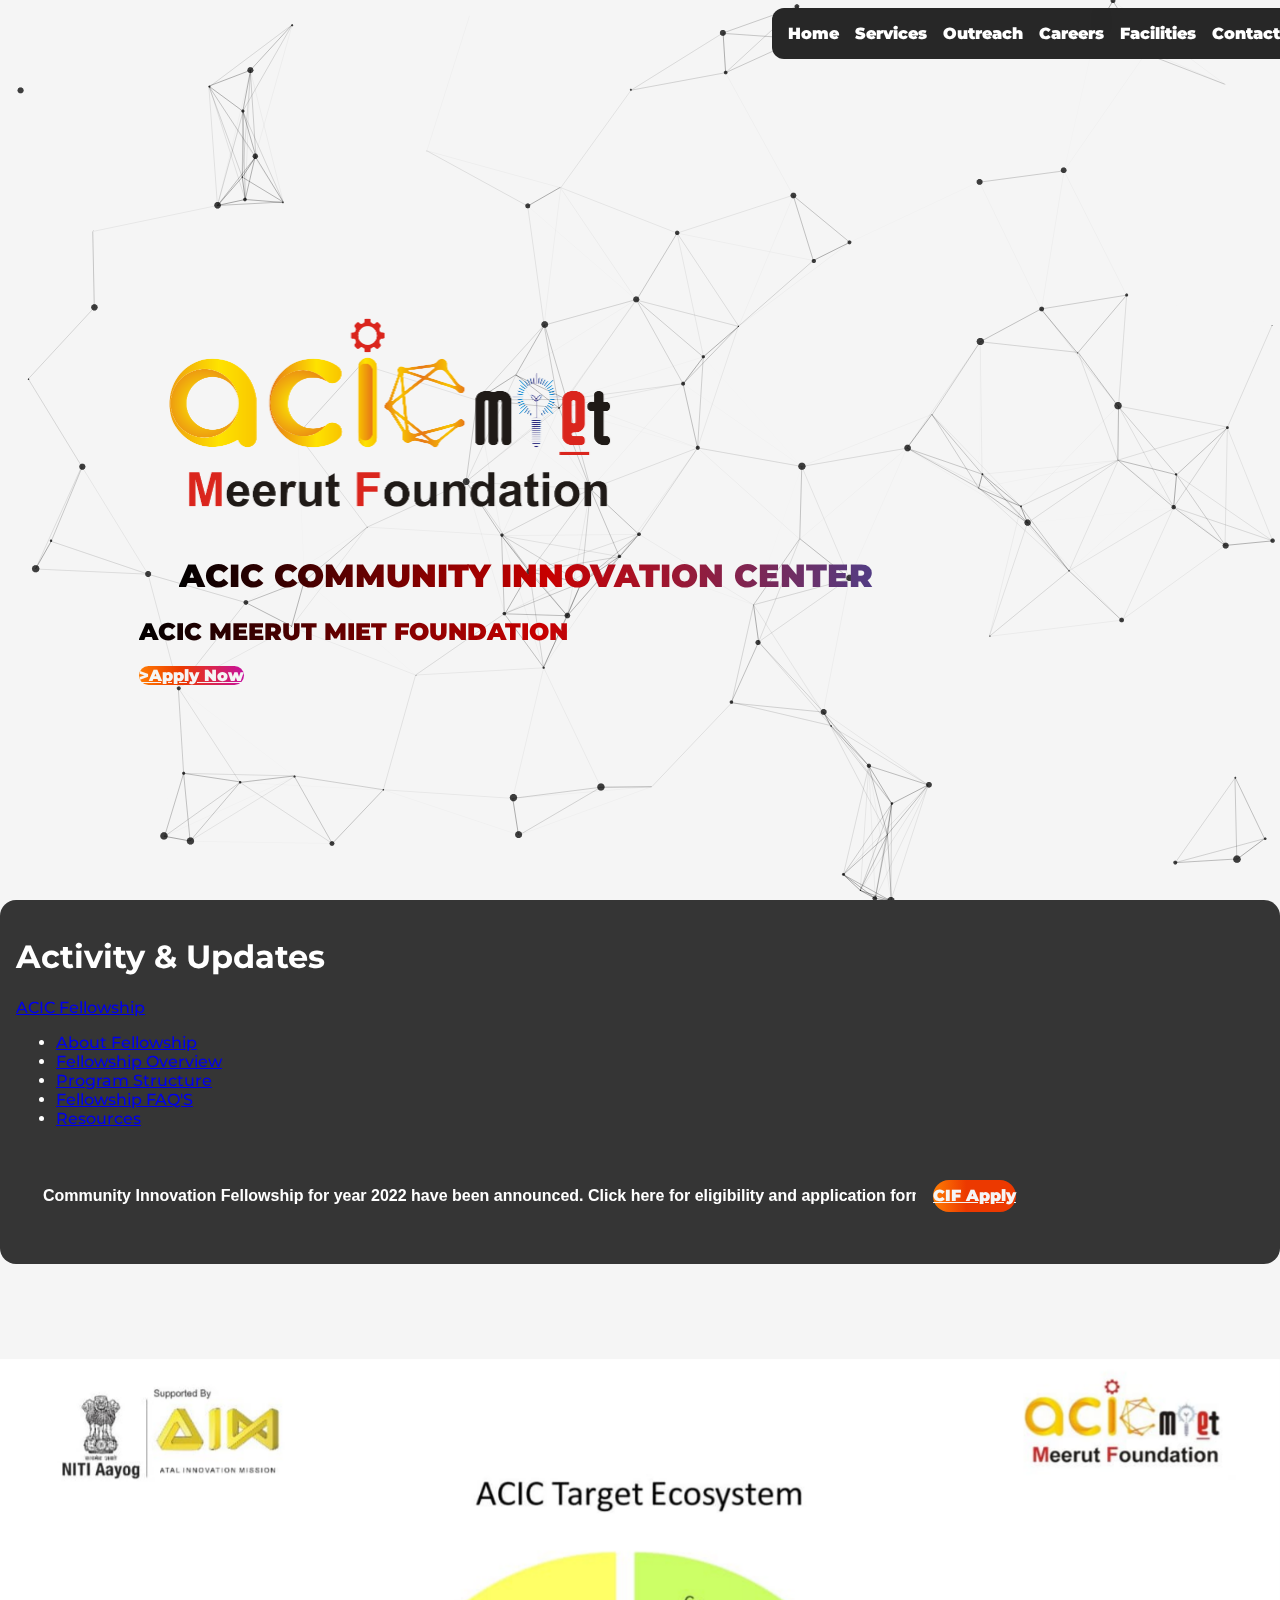
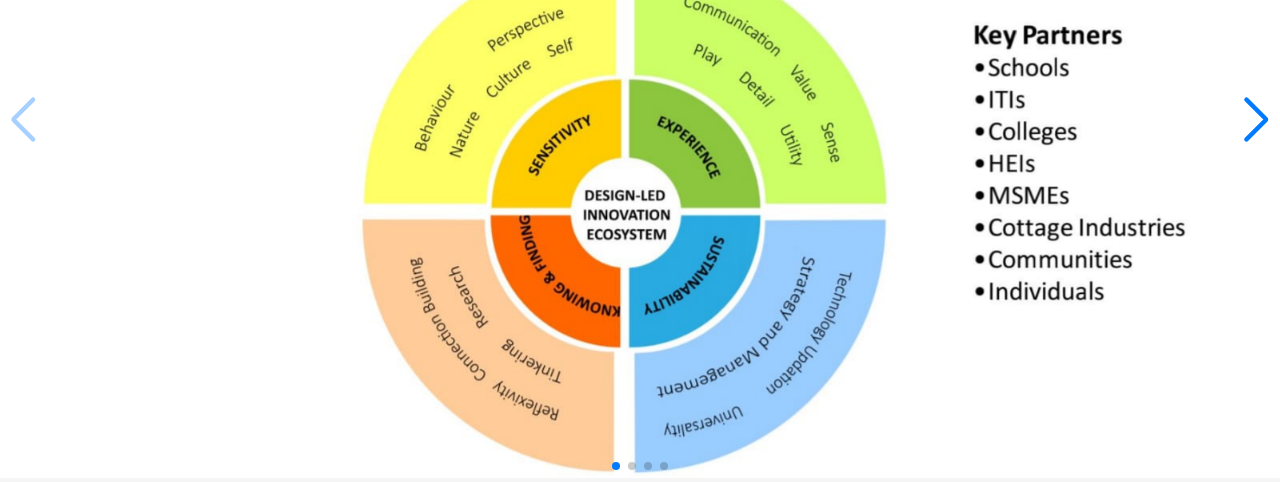
==== commit 8e56ecdc: "updations responsive" ====
--- a/index.html
+++ b/index.html
@@ -107,15 +107,16 @@
           alt="not found"
         />
         <blockquote class="text" class="blockquote">
-          <h1>ACIC COMMUNITY INNOVATION CENTER</h1>
+          <h1><strong>ACIC COMMUNITY INNOVATION CENTER</strong></h1>
         </blockquote>
         <figcaption class="text px-2">
-          <h2>ACIC MEERUT MIET FOUNDATION</h2>
+          <h2><strong>ACIC MEERUT MIET FOUNDATION</strong</h2>
         </figcaption>
         <a
           href="https://forms.gle/Mym41KM1NjGUf4AL9"
           target="_blank"
           class="btn btn-primary btn-lg"
+       
           tabindex="-1"
           role="button"
           aria-disabled="true"
@@ -222,8 +223,8 @@
             <tr class="flex">
               <td class="Marquee-container">
                 <p class="Marquee">
-                  Community Innovation Fellowship for year 2022 have been
-                  announced.
+                  <strong> Community Innovation Fellowship for year 2022 have been
+                  announced. Click here for eligibility and application form</strong>
                 </p>
               </td>
               <td>
@@ -232,7 +233,8 @@
                   class="btn btn-info btnupdate"
                   role="button"
                   target="_blank"
-                  >CIF Apply</a
+                  id="cif"
+                  ><strong>CIF Apply</strong></a
                 >
               </td>
             </tr>
--- a/css/index.css
+++ b/css/index.css
@@ -21,27 +21,46 @@
   animation-iteration-count: 1;
   animation-fill-mode: forwards;
 }
-#btnapply{
-    border-radius: 2rem !important;
+#btnapply {
+  border-radius: 2rem !important;
   background: linear-gradient(to right, #ff7d04 0%, #ec3900 40%, #c6119e 100%);
   font-weight: bolder;
   color: whitesmoke;
-
+}
+#btnapply:hover {
+  border-radius: 2rem !important;
+  color: black;
+  background: linear-gradient(
+    to right,
+    #f5e8db 0%,
+    #e2dcda 40%,
+    rgb(228, 218, 226) 100%
+  );
 }
 
 @media only screen and (max-width: 900px) {
   .logo {
     display: none;
   }
- 
 }
 
 @media only screen and (max-width: 42em) {
-    .text h1 ,h2{
-        font-size: 1.5rem;
-    }
-    #img1{
-        max-width: 95%;
-    }
-   
+  .text h1,
+  h2 {
+    font-size: 1.5rem;
   }
+  #img1 {
+    max-width: 95%;
+  }
+}
+
+@media only screen and (max-width: 550px) {
+  #cif{
+    position: absolute;
+    top: 130%;
+    left: 26%;
+    font-size: x-small;
+    
+  }
+  
+}
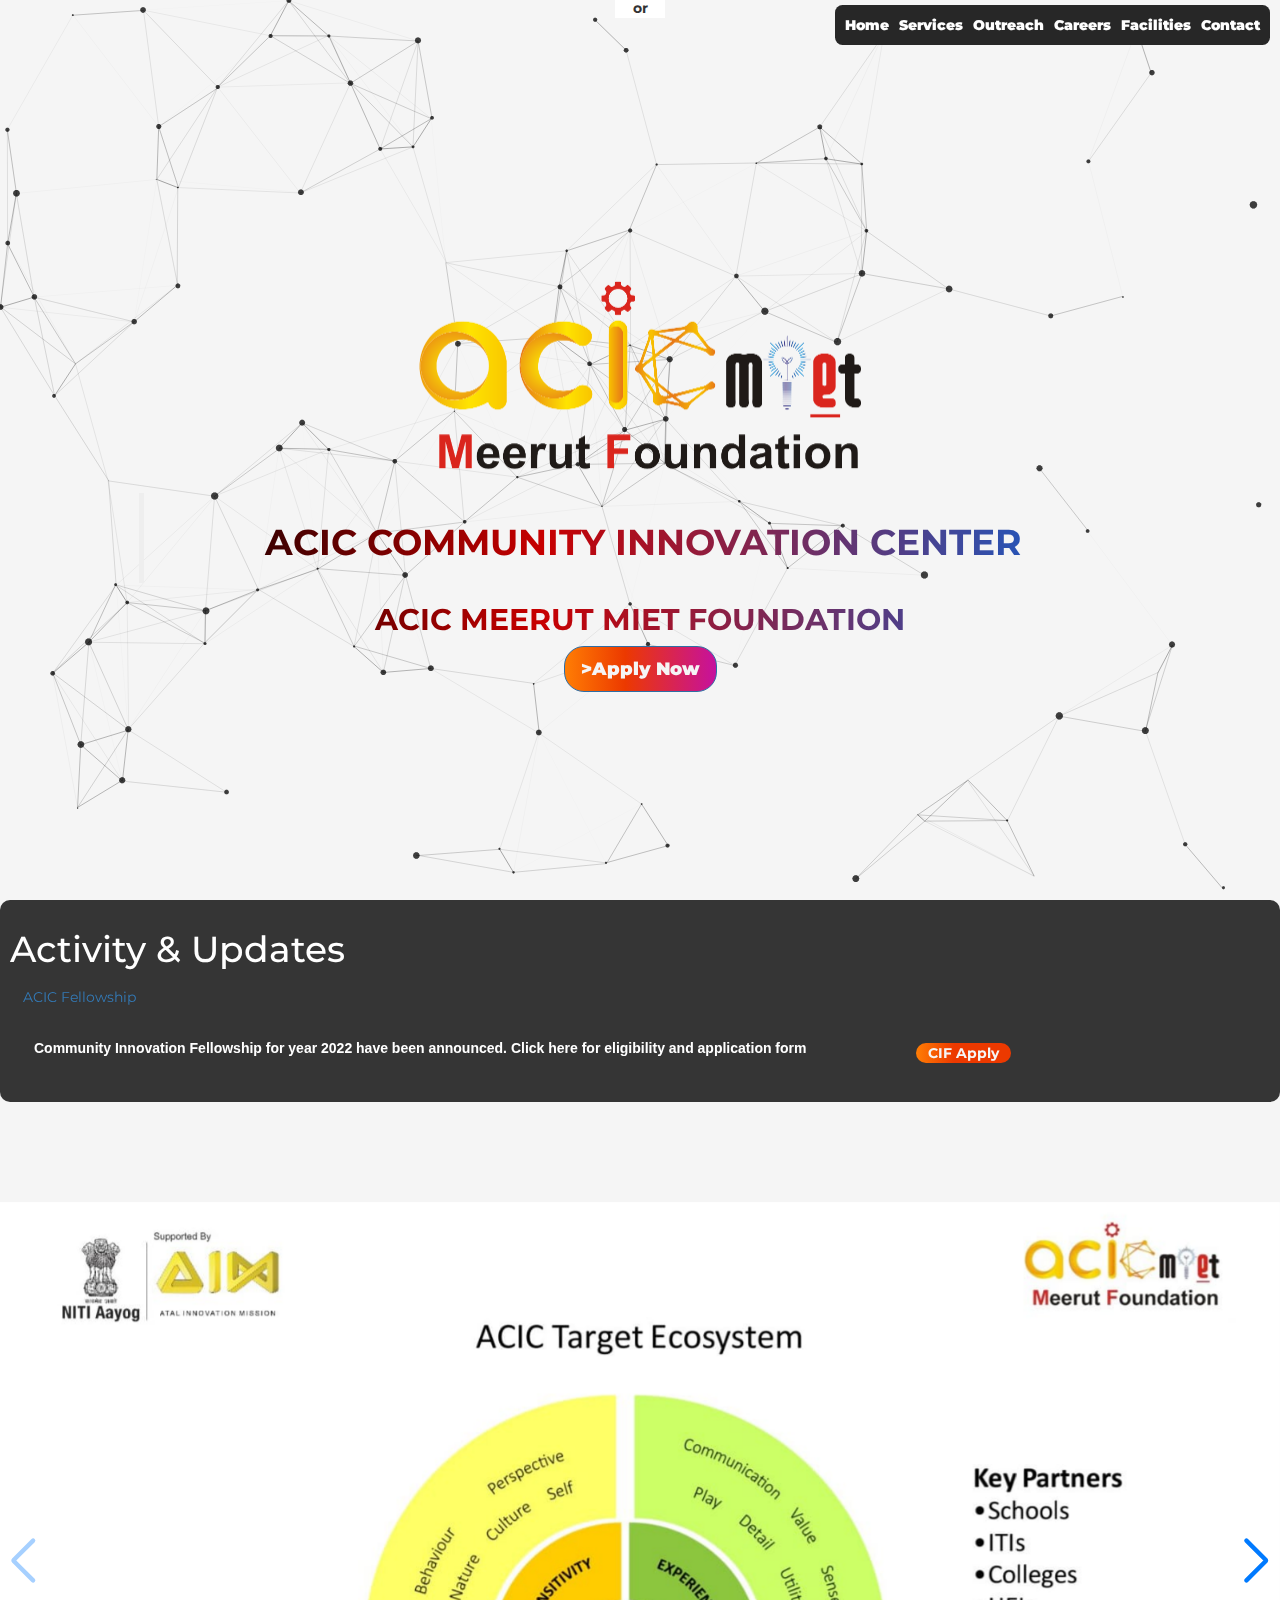
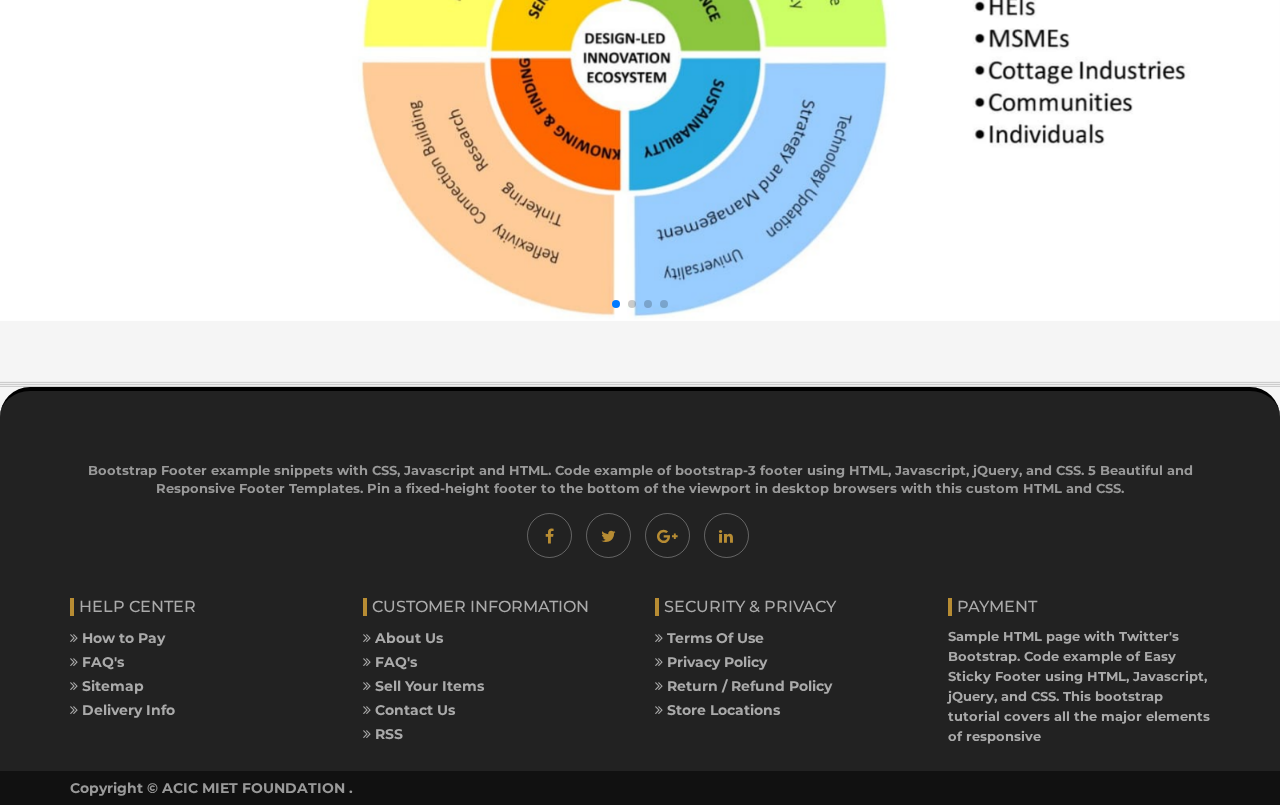
==== commit aa692576: "added footer on home page updated responsiveness" ====
--- a/index.html
+++ b/index.html
@@ -1,138 +1,104 @@
 <!DOCTYPE html>
 <html lang="en">
-  <head>
-    <meta charset="UTF-8" />
-    <meta http-equiv="X-UA-Compatible" content="IE=edge" />
-    <meta name="viewport" content="width=device-width, initial-scale=1.0" />
-    <link
-      href="https://cdn.jsdelivr.net/npm/bootstrap@5.1.3/dist/css/bootstrap.min.css"
-      rel="stylesheet"
-      integrity="sha384-1BmE4kWBq78iYhFldvKuhfTAU6auU8tT94WrHftjDbrCEXSU1oBoqyl2QvZ6jIW3"
-      crossorigin="anonymous"
-    />
-
-    <link href="https://unpkg.com/aos@2.3.1/dist/aos.css" rel="stylesheet" />
-    <link
-      rel="stylesheet"
-      href="https://unpkg.com/swiper/swiper-bundle.min.css"
-    />
-
-    <link rel="preconnect" href="https://fonts.googleapis.com" />
-    <link rel="preconnect" href="https://fonts.gstatic.com" crossorigin />
-    <link
-      href="https://fonts.googleapis.com/css2?family=Montserrat&display=swap"
-      rel="stylesheet"
-    />
-
-    <link rel="stylesheet" href="./css/index.css" />
-    <link rel="stylesheet" href="./css/main.css" />
-    <link rel="stylesheet" href="./css/swiper.css" />
-
-    <script defer src="https://unpkg.com/aos@2.3.1/dist/aos.js"></script>
-    <script>
-      AOS.init({
-        offset: 200,
-        duration: 600,
-        easing: "ease-in-sine",
-        delay: 100,
-      });
-    </script>
-
-    <script defer src="./scripts/particles.js"></script>
-    <script defer src="./scripts/app.js"></script>
-    <script defer src="./scripts/main.js"></script>
-    <script defer src="./scripts/swiperConfig.js"></script>
-
-    <title>Acic Meerut</title>
-  </head>
-
-  <body>
-    <div id="particles-js"></div>
-    <header class="primary-header flex">
-      <div class="logo-wrapper">
-        <!-- <img src="./assets/logo/acicMietPhone.png" id="img2" alt="logo" class="logo" /> -->
-      </div>
-
-      <button
-        class="mobile-nav-toggle"
-        aria-controls="primary-navigation"
-        aria-expanded="false"
-      >
-        <span class="sr-only">menu</span>
-      </button>
-
-      <nav>
-        <ul
-          id="primary-navigation"
-          class="primary-navigation flex"
-          data-visible="false"
-        >
-          <li class="active">
-            <a href="./index.html"><span aria-hidden="true">Home</span></a>
-          </li>
-          <li class="active">
-            <a href="./pages/services/services.html"
-              ><span aria-hidden="true">Services</span></a
-            >
-          </li>
-          <li class="active">
-            <a href="./pages/outreach/outreach.html"
-              ><span aria-hidden="true">Outreach</span></a
-            >
-          </li>
-          <li class="active">
-            <a href="./pages/careers/careers.html"
-              ><span aria-hidden="true">Careers</span></a
-            >
-          </li>
-          <li class="active">
-            <a href="./pages/facilities/facilities.html"
-              ><span aria-hidden="true">Facilities</span></a
-            >
-          </li>
-          <li class="active">
-            <a href="./pages/contact/contact.html"
-              ><span aria-hidden="true">Contact</span></a
-            >
-          </li>
-        </ul>
-      </nav>
-    </header>
-    <section>
-      <figure class="text-center">
-        <img
-          src="./assets/logo/acicMiet.png"
-          class="img-fluid"
-          id="img1"
-          alt="not found"
-        />
-        <blockquote class="text" class="blockquote">
-          <h1><strong>ACIC COMMUNITY INNOVATION CENTER</strong></h1>
-        </blockquote>
-        <figcaption class="text px-2">
-          <h2><strong>ACIC MEERUT MIET FOUNDATION</strong</h2>
-        </figcaption>
-        <a
-          href="https://forms.gle/Mym41KM1NjGUf4AL9"
-          target="_blank"
-          class="btn btn-primary btn-lg"
-       
-          tabindex="-1"
-          role="button"
-          aria-disabled="true"
-          id="btnapply"
-          data-bs-toggle="tooltip"
-          data-bs-placement="bottom"
-          title="Go to Idea Application Form"
-        >
-          >Apply Now</a
-        >
-      </figure>
-    </section>
-    <div class="content-wrapper flex">
-      <div class="content">
-        <h1>Activity &amp; Updates</h1>
-        <!-- <div class="Dropdown">
+
+<head>
+  <meta charset="UTF-8" />
+  <meta http-equiv="X-UA-Compatible" content="IE=edge" />
+  <meta name="viewport" content="width=device-width, initial-scale=1.0" />
+  <link href="https://cdn.jsdelivr.net/npm/bootstrap@5.1.3/dist/css/bootstrap.min.css" rel="stylesheet"
+    integrity="sha384-1BmE4kWBq78iYhFldvKuhfTAU6auU8tT94WrHftjDbrCEXSU1oBoqyl2QvZ6jIW3" crossorigin="anonymous" />
+
+  <!-- footer -->
+  <link href='//netdna.bootstrapcdn.com/font-awesome/4.3.0/css/font-awesome.min.css' rel='stylesheet' />
+  <link href="//netdna.bootstrapcdn.com/bootstrap/3.0.0/css/bootstrap.min.css" rel="stylesheet" id="bootstrap-css">
+  <script src="//netdna.bootstrapcdn.com/bootstrap/3.0.0/js/bootstrap.min.js"></script>
+  <script src="//cdnjs.cloudflare.com/ajax/libs/jquery/3.2.1/jquery.min.js"></script>
+
+  <!-- footer -->
+
+
+  <link href="https://unpkg.com/aos@2.3.1/dist/aos.css" rel="stylesheet" />
+  <link rel="stylesheet" href="https://unpkg.com/swiper/swiper-bundle.min.css" />
+
+  <link rel="preconnect" href="https://fonts.googleapis.com" />
+  <link rel="preconnect" href="https://fonts.gstatic.com" crossorigin />
+  <link href="https://fonts.googleapis.com/css2?family=Montserrat&display=swap" rel="stylesheet" />
+
+  <link rel="stylesheet" href="./css/index.css" />
+  <link rel="stylesheet" href="./css/main.css" />
+  <link rel="stylesheet" href="./css/swiper.css" />
+
+  <script defer src="https://unpkg.com/aos@2.3.1/dist/aos.js"></script>
+  <script>
+    AOS.init({
+      offset: 200,
+      duration: 600,
+      easing: "ease-in-sine",
+      delay: 100,
+    });
+  </script>
+
+  <script defer src="./scripts/particles.js"></script>
+  <script defer src="./scripts/app.js"></script>
+  <script defer src="./scripts/main.js"></script>
+  <script defer src="./scripts/swiperConfig.js"></script>
+
+  <title>Acic Meerut</title>
+</head>
+
+<body>
+  <div id="particles-js"></div>
+  <header class="primary-header flex">
+    <div class="logo-wrapper">
+      <!-- <img src="./assets/logo/acicMietPhone.png" id="img2" alt="logo" class="logo" /> -->
+    </div>
+
+    <button class="mobile-nav-toggle" aria-controls="primary-navigation" aria-expanded="false">
+      <span class="sr-only">menu</span>
+    </button>
+
+    <nav>
+      <ul id="primary-navigation" class="primary-navigation flex" data-visible="false">
+        <li class="active">
+          <a href="./index.html"><span aria-hidden="true">Home</span></a>
+        </li>
+        <li class="active">
+          <a href="./pages/services/services.html"><span aria-hidden="true">Services</span></a>
+        </li>
+        <li class="active">
+          <a href="./pages/outreach/outreach.html"><span aria-hidden="true">Outreach</span></a>
+        </li>
+        <li class="active">
+          <a href="./pages/careers/careers.html"><span aria-hidden="true">Careers</span></a>
+        </li>
+        <li class="active">
+          <a href="./pages/facilities/facilities.html"><span aria-hidden="true">Facilities</span></a>
+        </li>
+        <li class="active">
+          <a href="./pages/contact/contact.html"><span aria-hidden="true">Contact</span></a>
+        </li>
+      </ul>
+    </nav>
+  </header>
+  <section>
+    <figure class="text-center">
+      <img src="./assets/logo/acicMiet.png" class="img-fluid" id="img1" alt="not found" />
+      <blockquote class="text" class="blockquote">
+        <h1><strong>ACIC COMMUNITY INNOVATION CENTER</strong></h1>
+      </blockquote>
+      <figcaption class="text px-2">
+        <h2><strong>ACIC MEERUT MIET FOUNDATION</strong< /h2>
+      </figcaption>
+      <a href="https://forms.gle/Mym41KM1NjGUf4AL9" target="_blank" class="btn btn-primary btn-lg" tabindex="-1"
+        role="button" aria-disabled="true" id="btnapply" data-bs-toggle="tooltip" data-bs-placement="bottom"
+        title="Go to Idea Application Form">
+        >Apply Now</a>
+    </figure>
+  </section>
+  <div class="content-wrapper flex">
+    <div class="content">
+      <h1>Activity &amp; Updates</h1>
+      <!-- <div class="Dropdown">
           <div class="fellowship">
             <button class="btn btn-dark">ACIC FELLOWSHIP</button>
             <ul>
@@ -162,136 +128,197 @@
           </div>
         </div> -->
 
-        <div class="Dropdown">
-          <a
-            class="btn btn-secondary dropdown-toggle"
-            class="fellowship"
-            href="#"
-            role="button"
-            id="dropdownMenuLink"
-            data-bs-toggle="dropdown"
-            aria-expanded="false"
-          >
-            ACIC Fellowship
-          </a>
-
-          <ul class="dropdown-menu" aria-labelledby="dropdownMenuLink">
-            <li>
-              <a
-                class="dropdown-item"
-                href="https://drive.google.com/file/d/1Ocg5zVQqhjJVh8HPY-a4Dvbc-2cBjFIO/view"
-                target="_blank"
-                >About Fellowship</a
-              >
-            </li>
-            <li>
-              <a
-                class="dropdown-item"
-                href="https://drive.google.com/file/d/1-p5HeUGYqeVVlJnMD7lTJ_yfiWornPRw/view"
-                target="_blank"
-                >Fellowship Overview</a
-              >
-            </li>
-            <li>
-              <a
-                class="dropdown-item"
-                href="https://aim.gov.in/acic-fellowship-program-structure.php"
-                target="_blank"
-                >Program Structure</a
-              >
-            </li>
-            <li>
-              <a
-                class="dropdown-item"
-                href="https://aim.gov.in/acic-faq.php"
-                target="_blank"
-                >Fellowship FAQ'S</a
-              >
-            </li>
-            <li>
-              <a
-                class="dropdown-item"
-                href="https://drive.google.com/drive/folders/1LzCJz0XSAlZOC2f03lYyi5o0oT4emnpD"
-                target="_blank"
-                >Resources
-              </a>
-            </li>
-          </ul>
-        </div>
-        <table>
-          <tbody>
-            <tr class="flex">
-              <td class="Marquee-container">
-                <p class="Marquee">
-                  <strong> Community Innovation Fellowship for year 2022 have been
+      <div class="Dropdown">
+        <a class="btn btn-secondary dropdown-toggle" class="fellowship" href="#" role="button" id="dropdownMenuLink"
+          data-bs-toggle="dropdown" aria-expanded="false">
+          ACIC Fellowship
+        </a>
+
+        <ul class="dropdown-menu" aria-labelledby="dropdownMenuLink">
+          <li>
+            <a class="dropdown-item" href="https://drive.google.com/file/d/1Ocg5zVQqhjJVh8HPY-a4Dvbc-2cBjFIO/view"
+              target="_blank">About Fellowship</a>
+          </li>
+          <li>
+            <a class="dropdown-item" href="https://drive.google.com/file/d/1-p5HeUGYqeVVlJnMD7lTJ_yfiWornPRw/view"
+              target="_blank">Fellowship Overview</a>
+          </li>
+          <li>
+            <a class="dropdown-item" href="https://aim.gov.in/acic-fellowship-program-structure.php"
+              target="_blank">Program Structure</a>
+          </li>
+          <li>
+            <a class="dropdown-item" href="https://aim.gov.in/acic-faq.php" target="_blank">Fellowship FAQ'S</a>
+          </li>
+          <li>
+            <a class="dropdown-item" href="https://drive.google.com/drive/folders/1LzCJz0XSAlZOC2f03lYyi5o0oT4emnpD"
+              target="_blank">Resources
+            </a>
+          </li>
+        </ul>
+      </div>
+      <table>
+        <tbody>
+          <tr class="flex">
+            <td class="Marquee-container">
+              <p class="Marquee">
+                <strong> Community Innovation Fellowship for year 2022 have been
                   announced. Click here for eligibility and application form</strong>
-                </p>
-              </td>
-              <td>
-                <a
-                  href="https://docs.google.com/forms/d/e/1FAIpQLSdvvcF7kUAfMYfjhxm_5bk3Xf9_M42yCQuJgUJH8XNlTm-O1Q/"
-                  class="btn btn-info btnupdate"
-                  role="button"
-                  target="_blank"
-                  id="cif"
-                  ><strong>CIF Apply</strong></a
-                >
-              </td>
-            </tr>
-          </tbody>
-        </table>
-      </div>
+              </p>
+            </td>
+            <td>
+              <a href="https://docs.google.com/forms/d/e/1FAIpQLSdvvcF7kUAfMYfjhxm_5bk3Xf9_M42yCQuJgUJH8XNlTm-O1Q/"
+                class="btn btn-info btnupdate" role="button" target="_blank" id="cif"><strong>CIF Apply</strong></a>
+            </td>
+          </tr>
+        </tbody>
+      </table>
     </div>
-    <br />
-    <br />
-    <br />
-    <br />
-    <br />
-
-    <div class="swiper Carousel">
-      <div class="swiper-wrapper">
-        <div class="swiper-slide">
-          <img
-            src="./assets/carousel/slideimage1.jpeg"
-            class="carousel-image"
-          />
-        </div>
-        <div class="swiper-slide">
-          <img
-            src="./assets/carousel/slideimage2.jpeg"
-            class="carousel-image"
-          />
-        </div>
-        <div class="swiper-slide">
-          <img
-            src="./assets/carousel/slideimage3.jpeg"
-            class="carousel-image"
-          />
-        </div>
-        <div class="swiper-slide">
-          <img
-            src="./assets/carousel/slideimage4.jpeg"
-            class="carousel-image"
-          />
-        </div>
-      </div>
-      <div class="swiper-button-next"></div>
-      <div class="swiper-button-prev"></div>
-      <div class="swiper-pagination"></div>
+  </div>
+  <br />
+  <br />
+  <br />
+  <br />
+  <br />
+
+  <div class="swiper Carousel">
+    <div class="swiper-wrapper">
+      <div class="swiper-slide">
+        <img src="./assets/carousel/slideimage1.jpeg" class="carousel-image" />
+      </div>
+      <div class="swiper-slide">
+        <img src="./assets/carousel/slideimage2.jpeg" class="carousel-image" />
+      </div>
+      <div class="swiper-slide">
+        <img src="./assets/carousel/slideimage3.jpeg" class="carousel-image" />
+      </div>
+      <div class="swiper-slide">
+        <img src="./assets/carousel/slideimage4.jpeg" class="carousel-image" />
+      </div>
     </div>
-
-    <script
-      src="https://cdn.jsdelivr.net/npm/@popperjs/core@2.10.2/dist/umd/popper.min.js"
-      integrity="sha384-7+zCNj/IqJ95wo16oMtfsKbZ9ccEh31eOz1HGyDuCQ6wgnyJNSYdrPa03rtR1zdB"
-      crossorigin="anonymous"
-    ></script>
-    <script
-      src="https://cdn.jsdelivr.net/npm/bootstrap@5.1.3/dist/js/bootstrap.min.js"
-      integrity="sha384-QJHtvGhmr9XOIpI6YVutG+2QOK9T+ZnN4kzFN1RtK3zEFEIsxhlmWl5/YESvpZ13"
-      crossorigin="anonymous"
-    ></script>
-
-    <script src="https://unpkg.com/swiper/swiper-bundle.min.js"></script>
-    <script src="./scripts/index.js"></script>
-  </body>
-</html>
+    <div class="swiper-button-next"></div>
+    <div class="swiper-button-prev"></div>
+    <div class="swiper-pagination"></div>
+  </div>
+
+  <script src="https://cdn.jsdelivr.net/npm/@popperjs/core@2.10.2/dist/umd/popper.min.js"
+    integrity="sha384-7+zCNj/IqJ95wo16oMtfsKbZ9ccEh31eOz1HGyDuCQ6wgnyJNSYdrPa03rtR1zdB"
+    crossorigin="anonymous"></script>
+  <script src="https://cdn.jsdelivr.net/npm/bootstrap@5.1.3/dist/js/bootstrap.min.js"
+    integrity="sha384-QJHtvGhmr9XOIpI6YVutG+2QOK9T+ZnN4kzFN1RtK3zEFEIsxhlmWl5/YESvpZ13"
+    crossorigin="anonymous"></script>
+
+  <script src="https://unpkg.com/swiper/swiper-bundle.min.js"></script>
+  <script src="./scripts/index.js"></script>
+
+
+
+
+
+
+
+
+
+  <br><br><br>
+  <!-- footer -->
+  <hr class="hr-or">
+  <span class="span-or">or</span>
+  <hr class="hr-or">
+  <hr class="hr-or">
+  <footer class="nb-footer">
+    <div class="container">
+      <div class="row">
+        <div class="col-sm-12">
+          <div class="about">
+            <img src="images/logo.png" class="img-responsive center-block" alt="">
+            <p>Bootstrap Footer example snippets with CSS, Javascript and HTML. Code example of bootstrap-3 footer using
+              HTML, Javascript, jQuery, and CSS. 5 Beautiful and Responsive Footer Templates. Pin a fixed-height footer
+              to the bottom of the viewport in desktop browsers with this custom HTML and CSS.</p>
+
+            <div class="social-media">
+              <ul class="list-inline">
+                <li><a href="http://www.nextbootstrap.com/" title=""><i class="fa fa-facebook"></i></a></li>
+                <li><a href="http://www.nextbootstrap.com/" title=""><i class="fa fa-twitter"></i></a></li>
+                <li><a href="http://www.nextbootstrap.com/" title=""><i class="fa fa-google-plus"></i></a></li>
+                <li><a href="http://www.nextbootstrap.com/" title=""><i class="fa fa-linkedin"></i></a></li>
+              </ul>
+            </div>
+          </div>
+        </div>
+
+        <div class="col-md-3 col-sm-6">
+          <div class="footer-info-single">
+            <h2 class="title">Help Center</h2>
+            <ul class="list-unstyled">
+              <li><a href="http://www.nextbootstrap.com/" title=""><i class="fa fa-angle-double-right"></i> How to
+                  Pay</a></li>
+              <li><a href="http://www.nextbootstrap.com/" title=""><i class="fa fa-angle-double-right"></i> FAQ's</a>
+              </li>
+              <li><a href="http://www.nextbootstrap.com/" title=""><i class="fa fa-angle-double-right"></i> Sitemap</a>
+              </li>
+              <li><a href="http://www.nextbootstrap.com/" title=""><i class="fa fa-angle-double-right"></i> Delivery
+                  Info</a></li>
+            </ul>
+          </div>
+        </div>
+
+        <div class="col-md-3 col-sm-6">
+          <div class="footer-info-single">
+            <h2 class="title">Customer information</h2>
+            <ul class="list-unstyled">
+              <li><a href="http://www.nextbootstrap.com/" title=""><i class="fa fa-angle-double-right"></i> About Us</a>
+              </li>
+              <li><a href="http://www.nextbootstrap.com/" title=""><i class="fa fa-angle-double-right"></i> FAQ's</a>
+              </li>
+              <li><a href="http://www.nextbootstrap.com/" title=""><i class="fa fa-angle-double-right"></i> Sell Your
+                  Items</a></li>
+              <li><a href="http://www.nextbootstrap.com/" title=""><i class="fa fa-angle-double-right"></i> Contact
+                  Us</a></li>
+              <li><a href="http://www.nextbootstrap.com/" title=""><i class="fa fa-angle-double-right"></i> RSS</a></li>
+            </ul>
+          </div>
+        </div>
+
+        <div class="col-md-3 col-sm-6">
+          <div class="footer-info-single">
+            <h2 class="title">Security & privacy</h2>
+            <ul class="list-unstyled">
+              <li><a href="http://www.nextbootstrap.com/" title=""><i class="fa fa-angle-double-right"></i> Terms Of
+                  Use</a></li>
+              <li><a href="http://www.nextbootstrap.com/" title=""><i class="fa fa-angle-double-right"></i> Privacy
+                  Policy</a></li>
+              <li><a href="http://www.nextbootstrap.com/" title=""><i class="fa fa-angle-double-right"></i> Return /
+                  Refund Policy</a></li>
+              <li><a href="http://www.nextbootstrap.com/" title=""><i class="fa fa-angle-double-right"></i> Store
+                  Locations</a></li>
+            </ul>
+          </div>
+        </div>
+
+        <div class="col-md-3 col-sm-6">
+          <div class="footer-info-single">
+            <h2 class="title">Payment</h2>
+            <p>Sample HTML page with Twitter's Bootstrap. Code example of Easy Sticky Footer using HTML, Javascript,
+              jQuery, and CSS. This bootstrap tutorial covers all the major elements of responsive</p>
+
+          </div>
+        </div>
+      </div>
+    </div>
+
+    <article class="copyright">
+      <div class="container">
+        <div class="row">
+          <div class="col-sm-6">
+            <p>Copyright ©  ACIC MIET FOUNDATION .</p>
+          </div>
+          <div class="col-sm-6"></div>
+        </div>
+      </div>
+    </article>
+  </footer>
+
+  <!-- footer -->
+</body>
+
+</html>--- a/css/index.css
+++ b/css/index.css
@@ -10,9 +10,11 @@
 .text-center {
   padding-top: 5rem;
 }
+
 #img1 {
   max-width: 50%;
 }
+
 .text {
   background: linear-gradient(to right, #000000 0%, #c80000 40%, #0068e2 100%);
   -webkit-background-clip: text;
@@ -21,22 +23,120 @@
   animation-iteration-count: 1;
   animation-fill-mode: forwards;
 }
+
 #btnapply {
   border-radius: 2rem !important;
   background: linear-gradient(to right, #ff7d04 0%, #ec3900 40%, #c6119e 100%);
   font-weight: bolder;
   color: whitesmoke;
 }
+
 #btnapply:hover {
   border-radius: 2rem !important;
   color: black;
-  background: linear-gradient(
-    to right,
-    #f5e8db 0%,
-    #e2dcda 40%,
-    rgb(228, 218, 226) 100%
-  );
+  background: linear-gradient(to right, #f5e8db 0%, #e2dcda 40%, rgb(228, 218, 226) 100%);
 }
+
+/* footer */
+.span-or {
+  display: block;
+  position: absolute;
+  left: 50%;
+  top: -2px;
+  margin-left: -25px;
+  background-color: #fff;
+  width: 50px;
+  text-align: center;
+}
+
+.hr-or {
+  background-color: #cdcdcd;
+  height: 1px;
+  margin-top: 0px !important;
+  margin-bottom: 0px !important;
+}
+/* border-top: 4px solid #b78c33; */
+footer.nb-footer {
+  background: #222;
+  border-top: 4px solid #000000;
+  border-radius: 3rem;
+}
+
+footer.nb-footer .about {
+  margin: 0 auto;
+  margin-top: 40px;
+  max-width: 1170px;
+  text-align: center;
+}
+
+footer.nb-footer .about p {
+  font-size: 13px;
+  color: #999;
+  margin-top: 30px;
+}
+
+footer.nb-footer .about .social-media {
+  margin-top: 15px;
+}
+
+footer.nb-footer .about .social-media ul li a {
+  display: inline-block;
+  width: 45px;
+  height: 45px;
+  line-height: 45px;
+  border-radius: 50%;
+  font-size: 16px;
+  color: #b78c33;
+  border: 1px solid rgba(255, 255, 255, 0.3);
+}
+
+footer.nb-footer .about .social-media ul li a:hover {
+  background: #b78c33;
+  color: #fff;
+  border-color: #b78c33;
+}
+
+footer.nb-footer .footer-info-single {
+  margin-top: 30px;
+}
+
+footer.nb-footer .footer-info-single .title {
+  color: #aaa;
+  text-transform: uppercase;
+  font-size: 16px;
+  border-left: 4px solid #b78c33;
+  padding-left: 5px;
+}
+
+footer.nb-footer .footer-info-single ul li a {
+  display: block;
+  color: #aaa;
+  padding: 2px 0;
+}
+
+footer.nb-footer .footer-info-single ul li a:hover {
+  color: #b78c33;
+}
+
+footer.nb-footer .footer-info-single p {
+  font-size: 13px;
+  line-height: 20px;
+  color: #aaa;
+}
+
+footer.nb-footer .copyright {
+  margin-top: 15px;
+  background: #111;
+  padding: 7px 0;
+  color: #999;
+}
+
+footer.nb-footer .copyright p {
+  margin: 0;
+  padding: 0;
+}
+
+/* footer */
 
 @media only screen and (max-width: 900px) {
   .logo {
@@ -49,18 +149,28 @@
   h2 {
     font-size: 1.5rem;
   }
+
   #img1 {
     max-width: 95%;
   }
 }
 
 @media only screen and (max-width: 550px) {
-  #cif{
+  #cif {
     position: absolute;
     top: 130%;
     left: 26%;
     font-size: x-small;
-    
   }
-  
+
 }
+
+@media only screen and (max-width: 650px){
+    /* footer */
+    .col-md-3 {
+      display: none;
+    }
+    /* footer */
+
+}
+
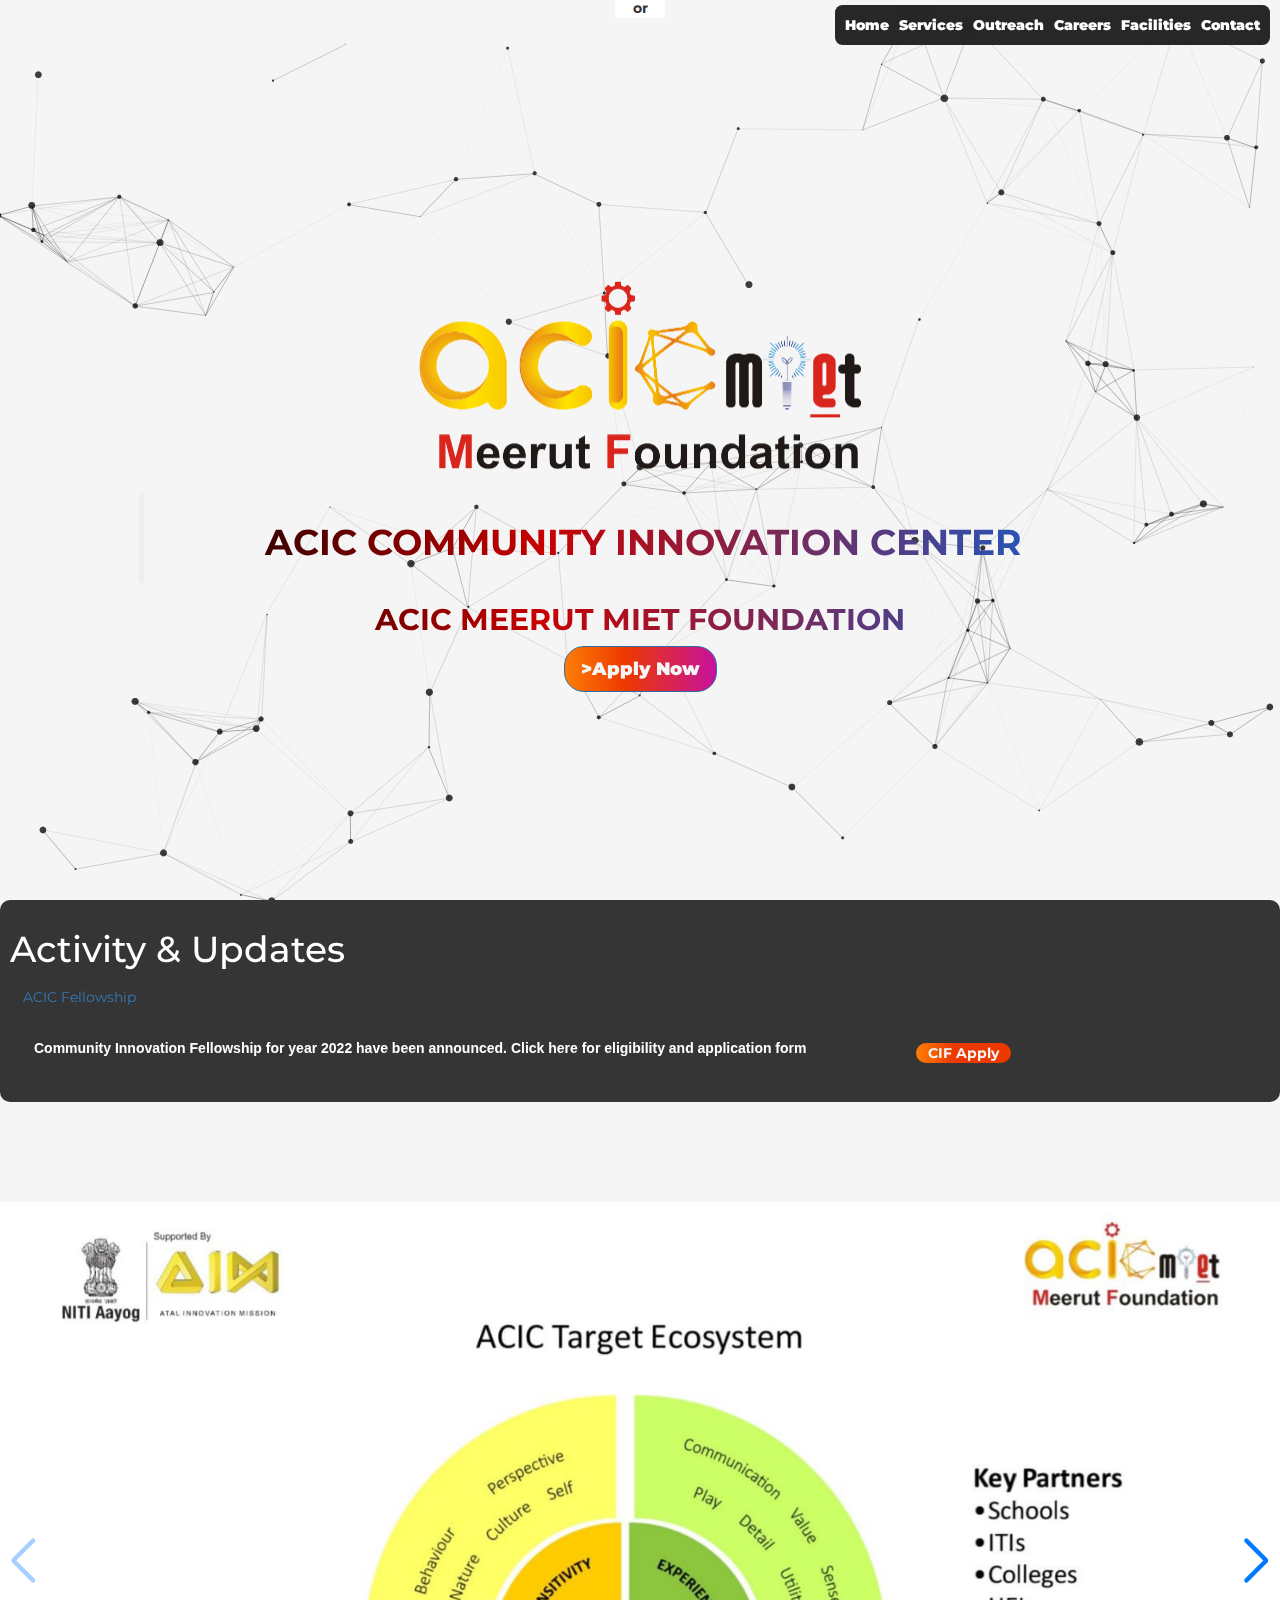
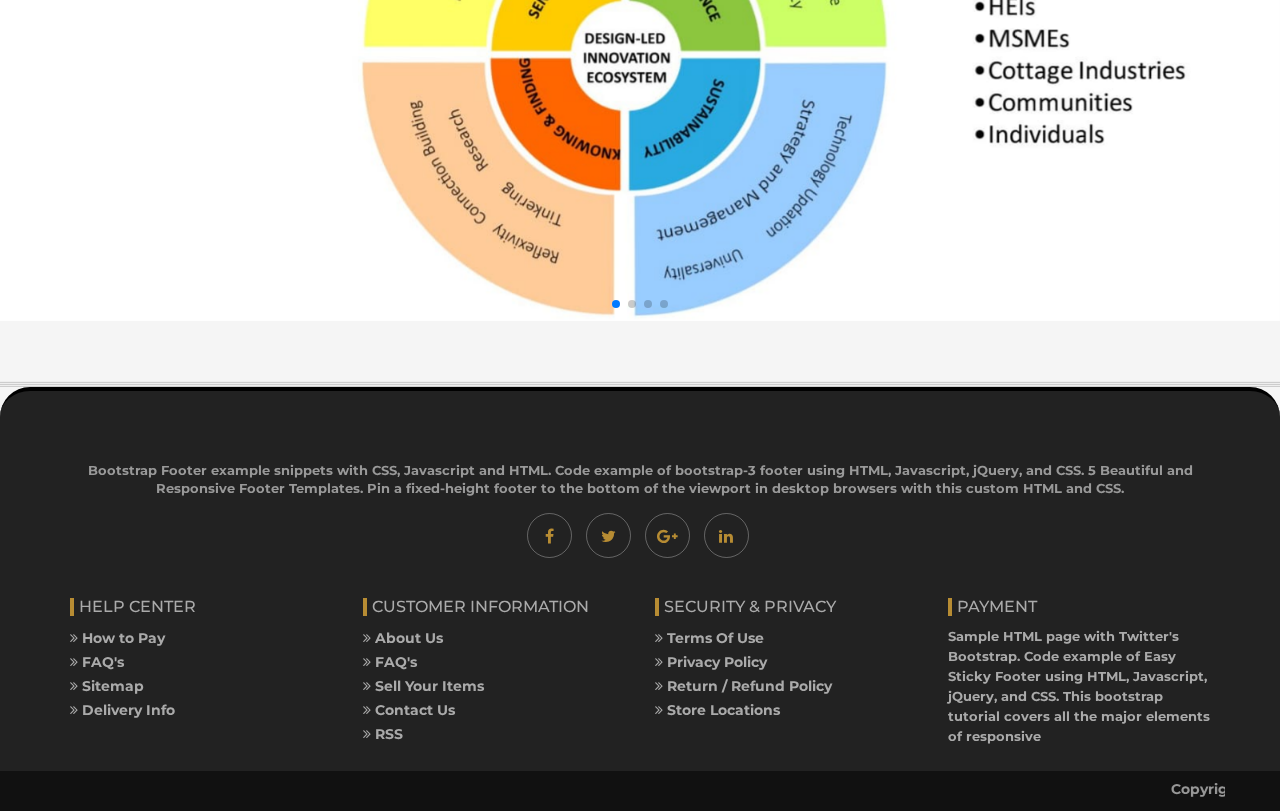
==== commit 72c10545: "marquee" ====
--- a/index.html
+++ b/index.html
@@ -309,12 +309,14 @@
     <article class="copyright">
       <div class="container">
         <div class="row">
-          <div class="col-sm-6">
-            <p>Copyright ©  ACIC MIET FOUNDATION .</p>
-          </div>
-          <div class="col-sm-6"></div>
-        </div>
-      </div>
+          <div class="col-sm-6" ></div>
+           
+            <marquee><strong>Copyright © ACIC MIET FOUNDATION  .</strong></marquee>
+
+          </div>
+        </div>
+      </div>
+      
     </article>
   </footer>
 
